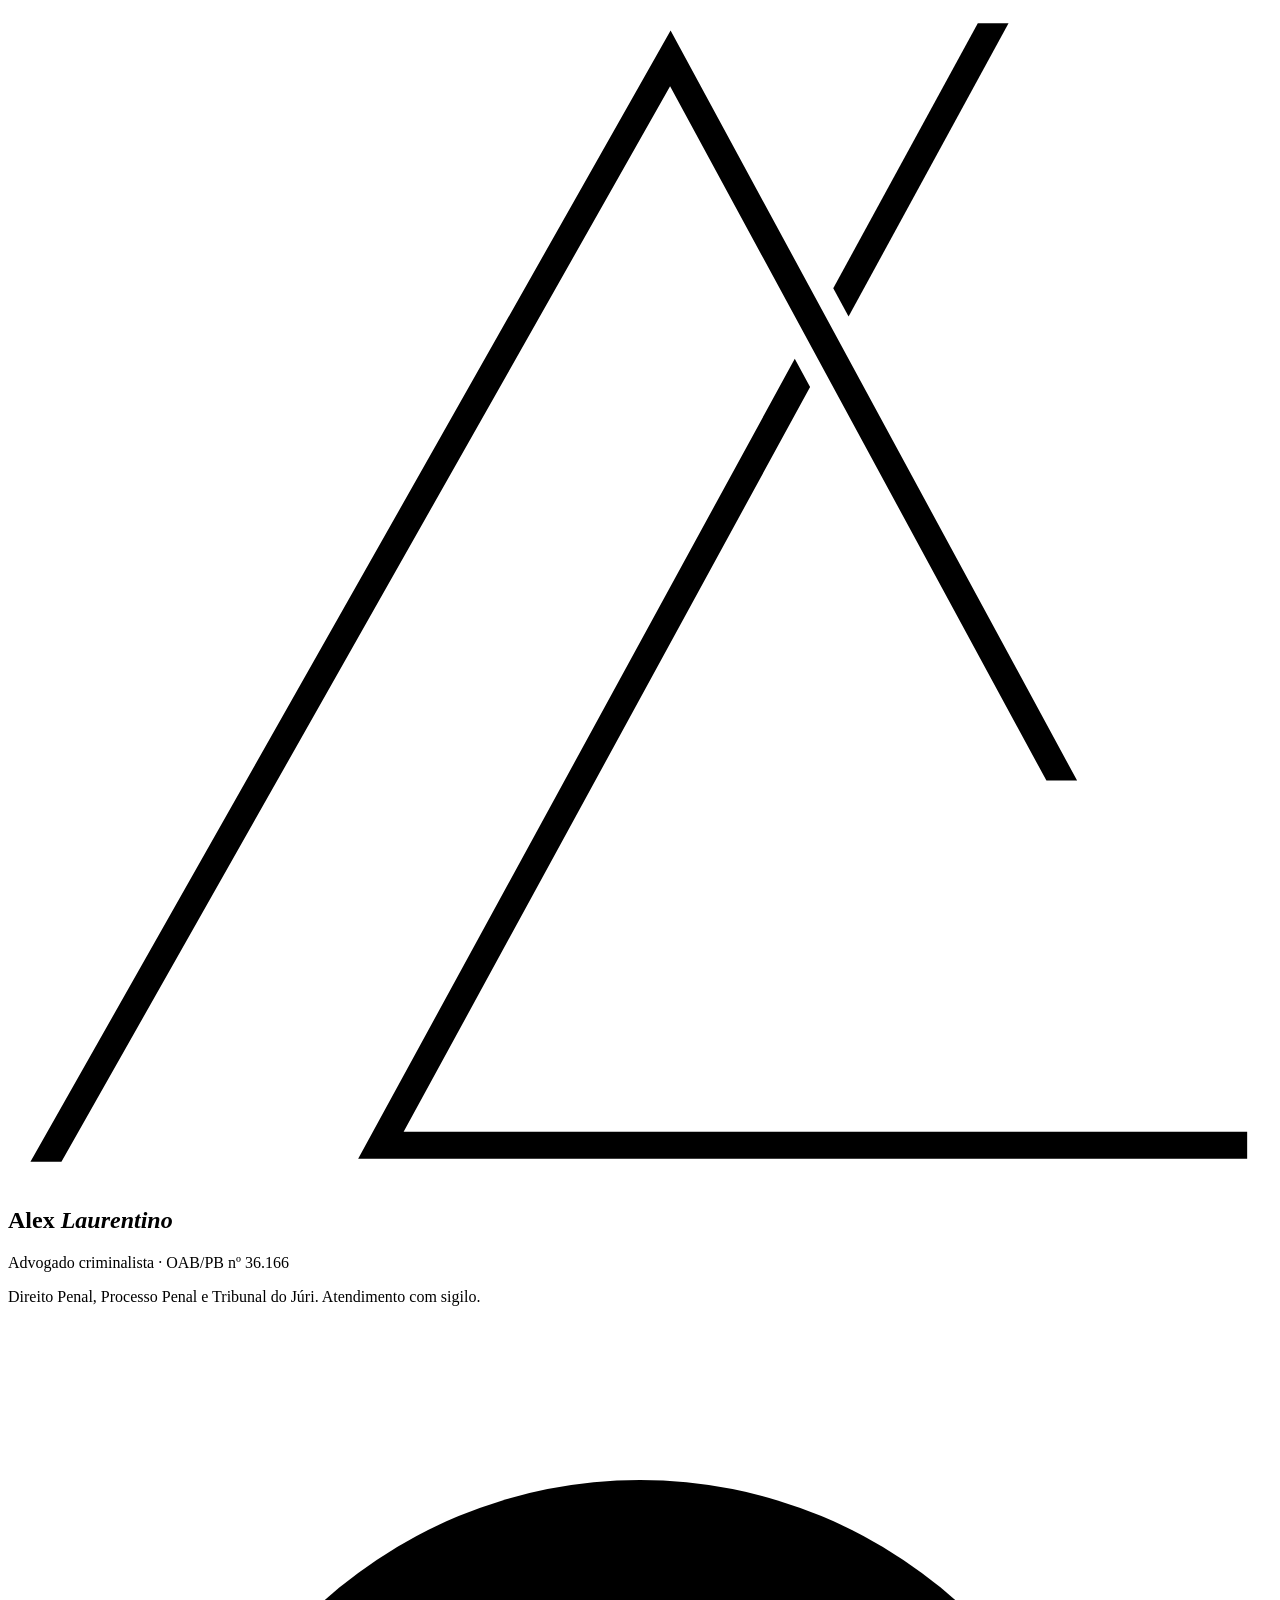
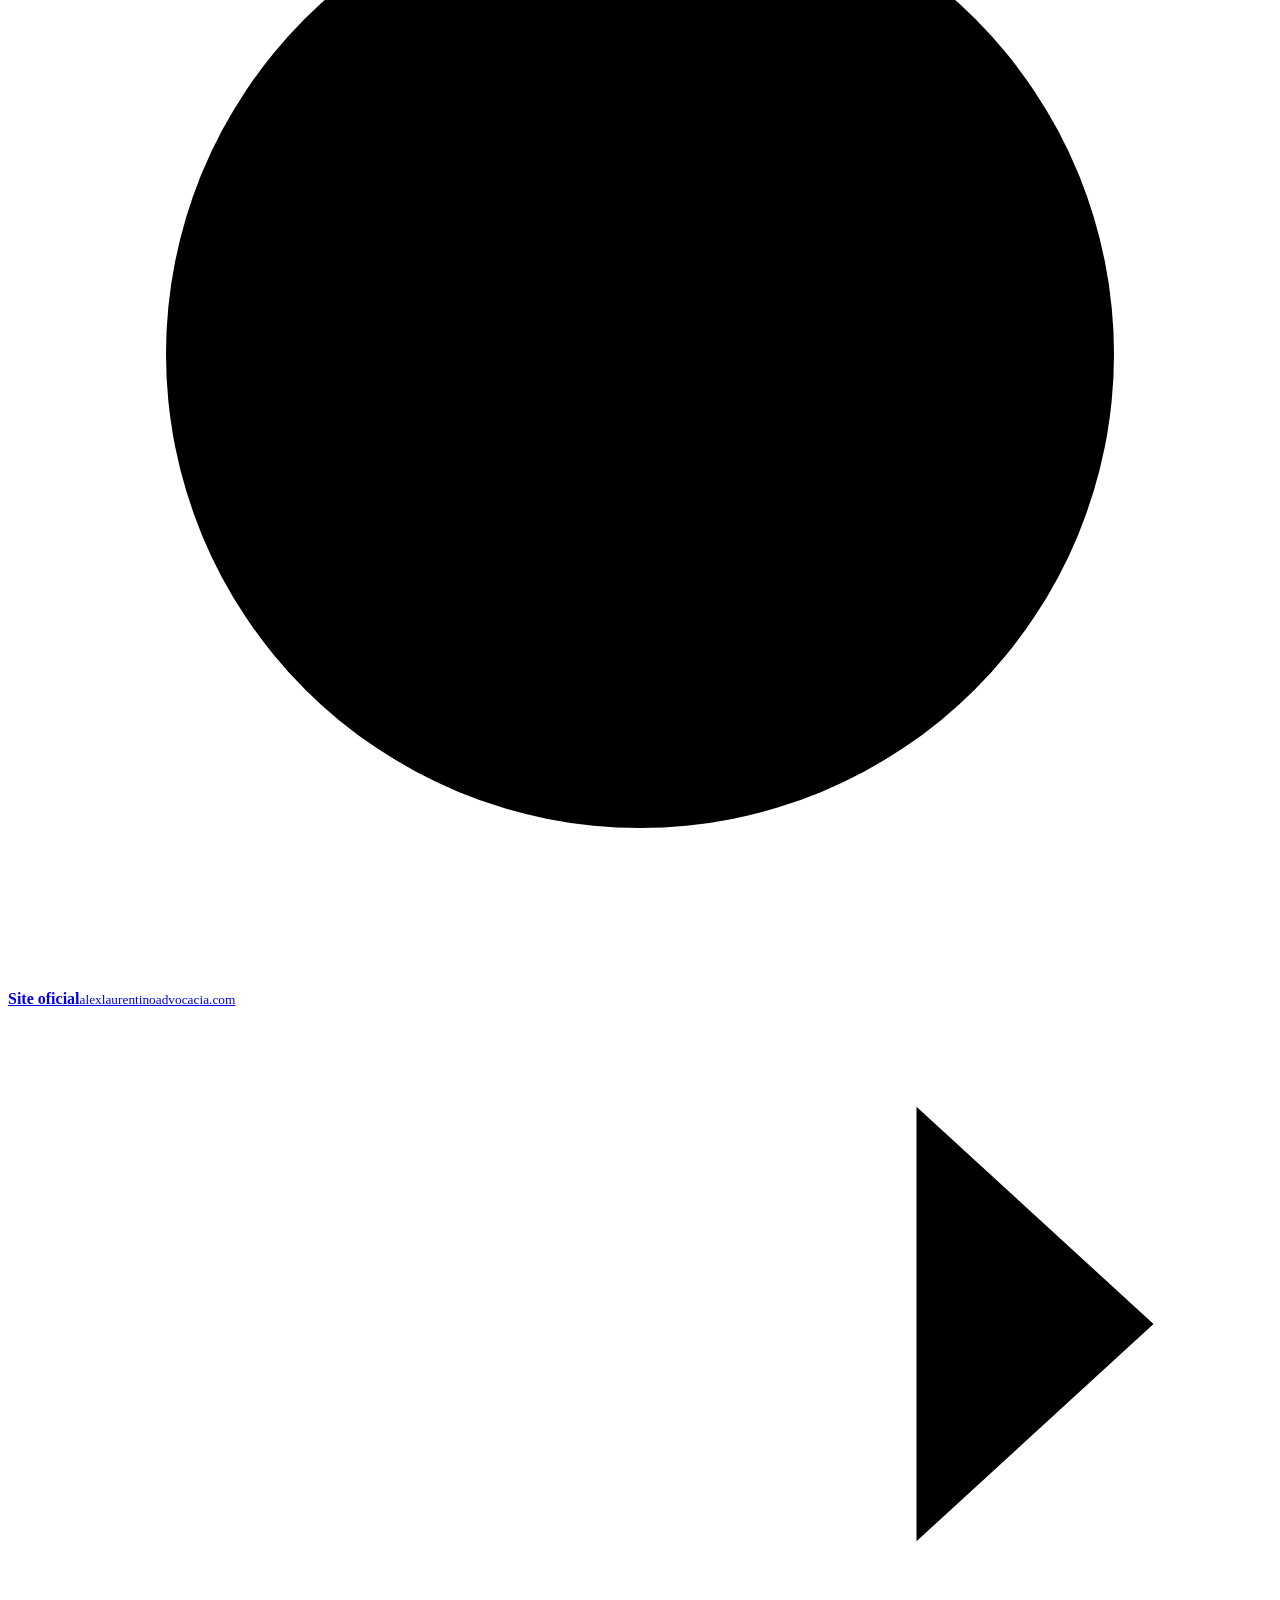
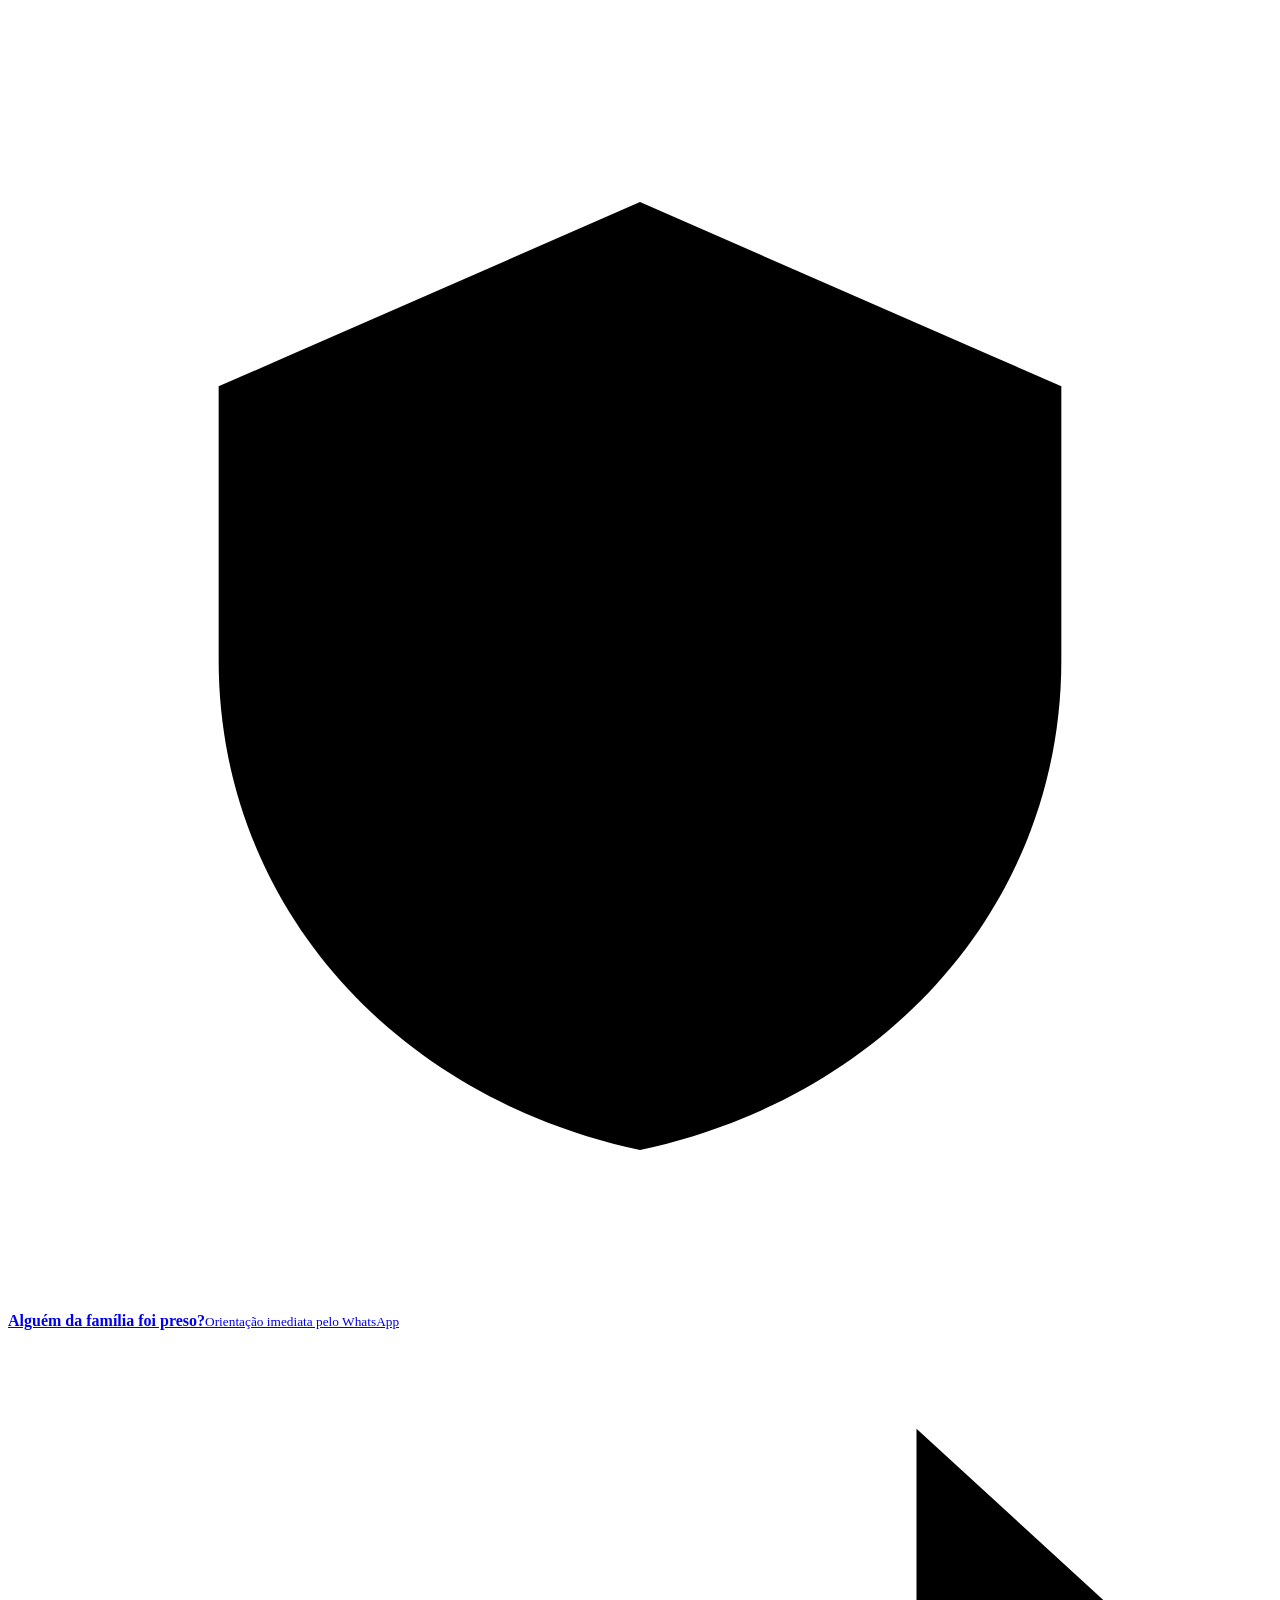
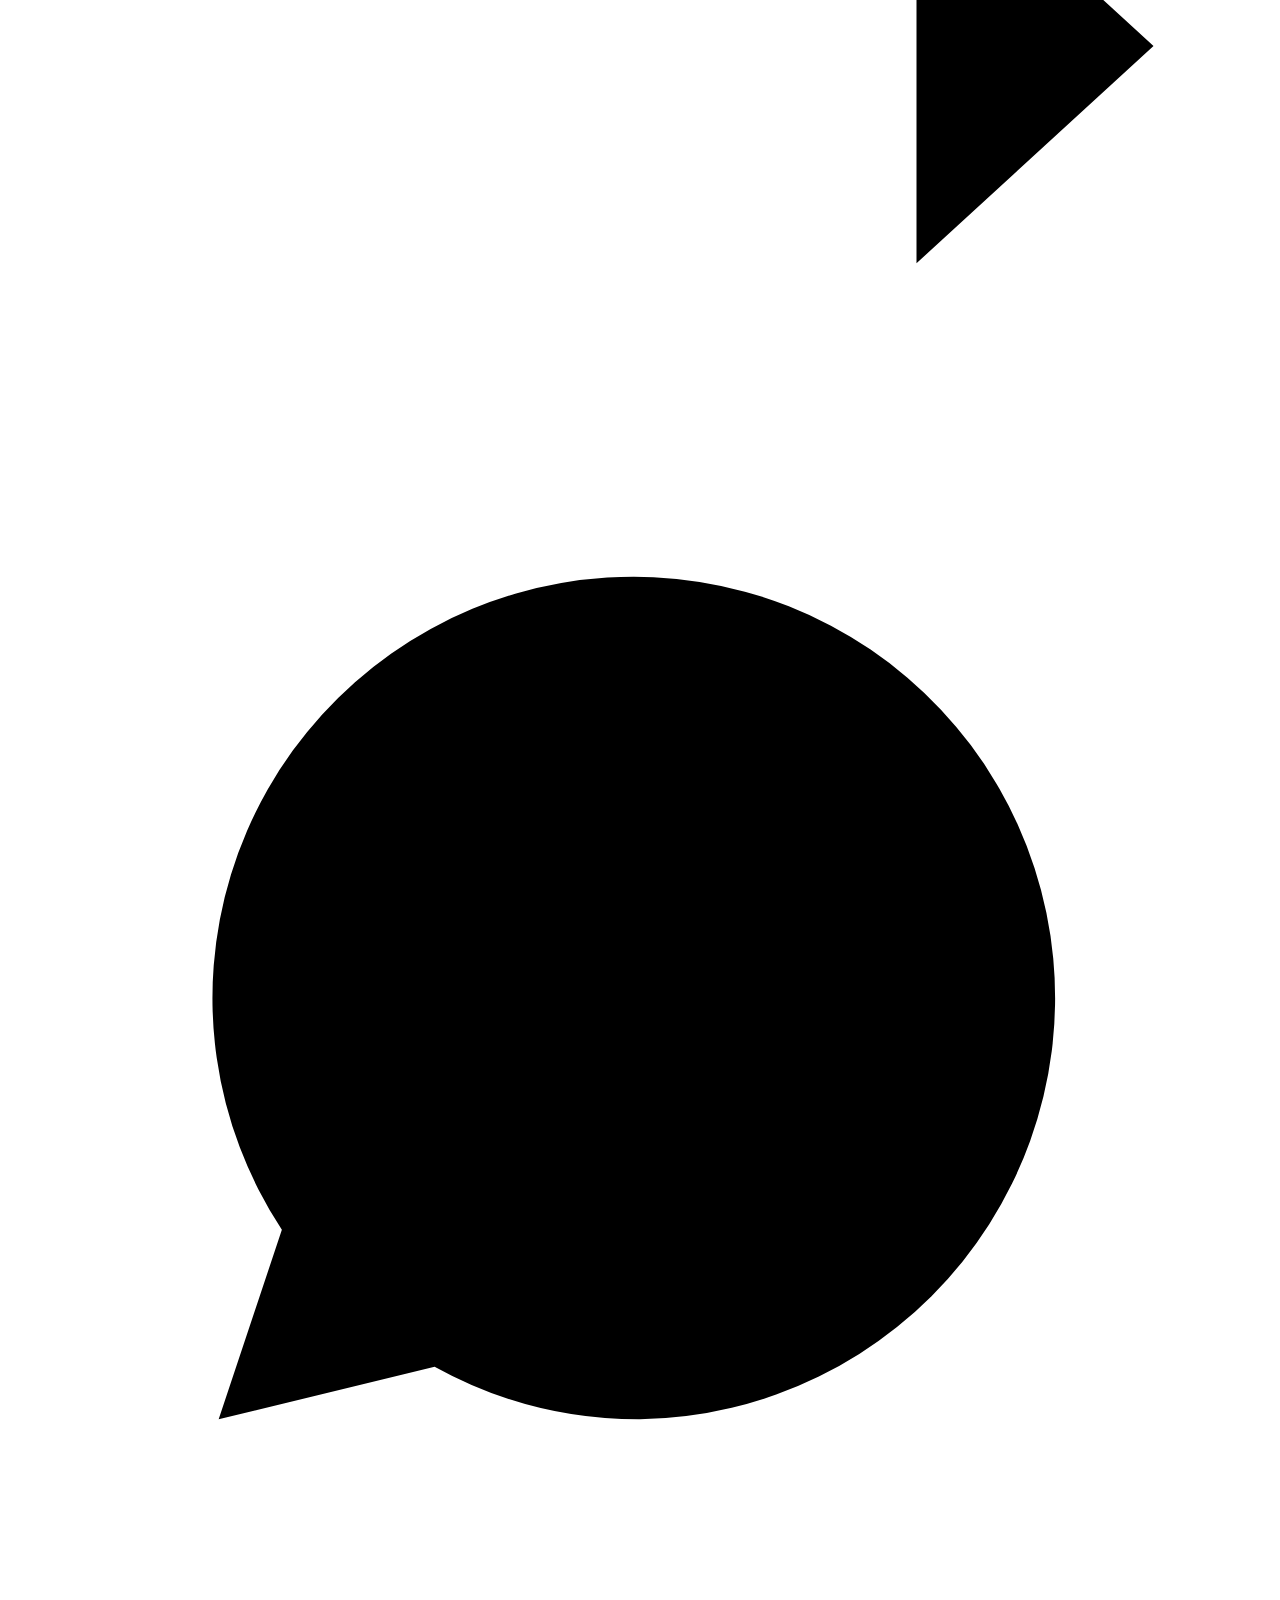
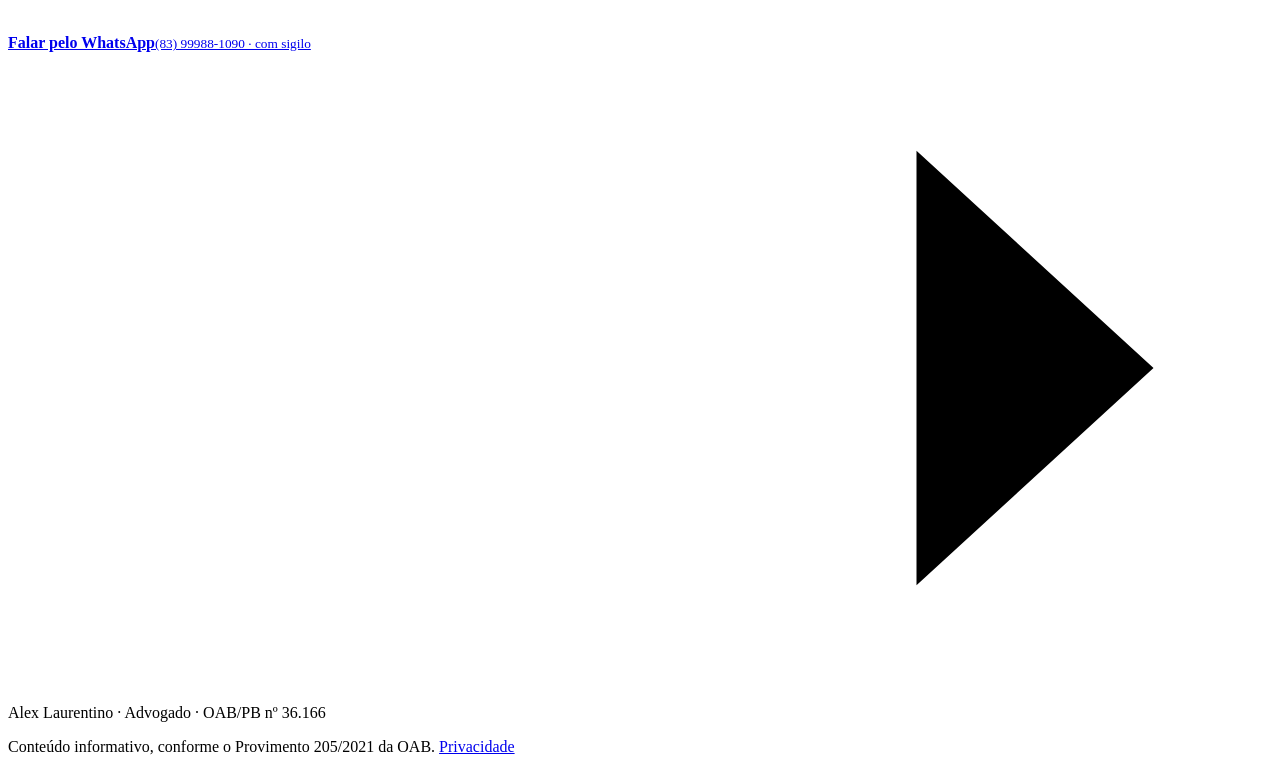
==== site/bio/index.html @ f21b1f0f "Links: localização primeiro e WhatsApp por último; nova página /bio para o Instagram, sem localizaçã" ====
<!doctype html>
<html lang="pt-BR">
<head>
<meta charset="utf-8">
<meta name="viewport" content="width=device-width, initial-scale=1, viewport-fit=cover">
<title>Alex Laurentino · Advogado Criminalista</title>
<meta name="description" content="Site, atendimento em prisão em flagrante e WhatsApp de Alex Laurentino, advogado criminalista. Atendimento com sigilo.">
<meta name="robots" content="noindex, follow">
<link rel="canonical" href="%%SITE_URL%%/bio/">
<link rel="preconnect" href="https://fonts.googleapis.com"><link rel="preconnect" href="https://fonts.gstatic.com" crossorigin>
<link href="https://fonts.googleapis.com/css2?family=Cormorant+Garamond:ital,wght@0,500;0,600;1,500&family=Manrope:wght@300;400;500&display=swap" rel="stylesheet">
<link rel="preload" as="image" href="/assets/img/juri-tribuna-recorte.webp">
<link rel="icon" href="/favicon.ico" sizes="32x32"><link rel="icon" href="/favicon-512.png" type="image/png" sizes="512x512">
<link rel="apple-touch-icon" href="/apple-touch-icon.png">
<meta name="theme-color" content="#010308">
<meta property="og:type" content="website"><meta property="og:locale" content="pt_BR"><meta property="og:site_name" content="Alex Laurentino Advocacia">
<meta property="og:url" content="%%SITE_URL%%/bio/">
<meta property="og:title" content="Alex Laurentino · Advogado Criminalista">
<meta property="og:description" content="Site, prisão em flagrante e WhatsApp. Atendimento com sigilo.">
<meta property="og:image" content="%%SITE_URL%%/og.jpg"><meta property="og:image:width" content="1200"><meta property="og:image:height" content="630">
<meta name="twitter:card" content="summary_large_image"><meta name="twitter:image" content="%%SITE_URL%%/og.jpg">
<link rel="stylesheet" href="/css/links.css">
</head>
<body>
<main class="pagina">
  <header class="capa">
    <div class="capa-foto" aria-hidden="true"></div>
    <div class="capa-simbolo" aria-hidden="true"><svg focusable="false" xmlns="http://www.w3.org/2000/svg" viewBox="340 355 400 372"><defs><linearGradient id="simbolo-ouro" x1="0" x2="1" y1="0" y2="1"><stop offset="0" stop-color="#E9DBBE"/><stop offset=".5" stop-color="#C2A87E"/><stop offset="1" stop-color="#9C8460"/></linearGradient></defs><path transform="matrix(1,0,0,-1,678.3235,599.4911)" d="M0 0-128.641 237.346-331.224-120.64H-321.412L-128.802 219.724-9.712 0Z"/><path transform="matrix(1,0,0,-1,606.0042,452.62129)" d="M0 0 50.623 92.758H40.897L-4.846 8.942Z"/><path transform="matrix(1,0,0,-1,465.1968,710.6294)" d="M0 0 128.626 235.686 123.779 244.629-14.388-8.538H266.945V0Z"/></svg></div>
    <div class="capa-pessoa" role="img" aria-label="Dr. Alex Laurentino de beca, na tribuna do júri"></div>
  </header>

  <div class="conteudo">
  <section class="perfil">
    <h1>Alex <em class="ouro">Laurentino</em></h1>
    <p class="cargo">Advogado criminalista · OAB/PB nº 36.166</p>
    <p class="bio">Direito Penal, Processo Penal e Tribunal do Júri. Atendimento com sigilo.</p>
  </section>

  <nav class="links" aria-label="Links">
    <a class="link" href="/">
      <span class="ic"><svg viewBox="0 0 24 24" aria-hidden="true"><circle cx="12" cy="12" r="9"/><path d="M3 12h18M12 3c2.6 2.6 3.8 5.6 3.8 9s-1.2 6.4-3.8 9c-2.6-2.6-3.8-5.6-3.8-9S9.4 5.6 12 3z"/></svg></span>
      <span class="txt"><b>Site oficial</b><small>alexlaurentinoadvocacia.com</small></span>
      <svg class="seta" viewBox="0 0 32 16" aria-hidden="true"><path d="M2 8h27M23 2.5L29 8l-6 5.5"/></svg>
    </a>
    <a class="link" href="https://wa.me/5583999881090?text=Ol%C3%A1%2C%20Dr.%20Alex.%20Vim%20pelo%20Instagram.%20Um%20familiar%20foi%20preso%20e%20preciso%20de%20orienta%C3%A7%C3%A3o." target="_blank" rel="noopener">
      <span class="ic"><svg viewBox="0 0 24 24" aria-hidden="true"><path d="M12 3l8 3.5v5.2c0 4.6-3.3 8.3-8 9.3-4.7-1-8-4.7-8-9.3V6.5z"/><path d="M12 8v5M12 16.2v.1"/></svg></span>
      <span class="txt"><b>Alguém da família foi preso?</b><small>Orientação imediata pelo WhatsApp</small></span>
      <svg class="seta" viewBox="0 0 32 16" aria-hidden="true"><path d="M2 8h27M23 2.5L29 8l-6 5.5"/></svg>
    </a>
    <a class="link link-dest" href="https://wa.me/5583999881090?text=Ol%C3%A1%2C%20Dr.%20Alex.%20Vim%20pelo%20Instagram%20e%20gostaria%20de%20falar%20com%20o%20escrit%C3%B3rio." target="_blank" rel="noopener">
      <span class="ic"><svg viewBox="0 0 24 24" aria-hidden="true"><path d="M4 20l1.2-3.6A8 8 0 1112 20a8 8 0 01-3.9-1z"/><path class="ch" d="M9.2 8.6c.2-.5.5-.5.8-.5h.5c.2 0 .4 0 .5.4l.7 1.6c.1.2 0 .4-.1.6l-.5.6c-.1.1-.1.3 0 .5a6 6 0 002.6 2.4c.2.1.4.1.5 0l.6-.7c.2-.2.4-.2.6-.1l1.6.8c.2.1.3.2.3.4 0 .4-.1 1-.5 1.3-.4.4-1.1.7-1.8.6-2.6-.4-5-2.6-5.8-5-.2-.6-.1-1.4.4-1.9z"/></svg></span>
      <span class="txt"><b>Falar pelo WhatsApp</b><small>(83) 99988-1090 · com sigilo</small></span>
      <svg class="seta" viewBox="0 0 32 16" aria-hidden="true"><path d="M2 8h27M23 2.5L29 8l-6 5.5"/></svg>
    </a>
  </nav>

  <footer class="rodape">
    <p>Alex Laurentino · Advogado · OAB/PB nº 36.166</p>
    <p>Conteúdo informativo, conforme o Provimento 205/2021 da OAB. <a href="/privacidade.html">Privacidade</a></p>
  </footer>
  </div>
</main>
</body>
</html>
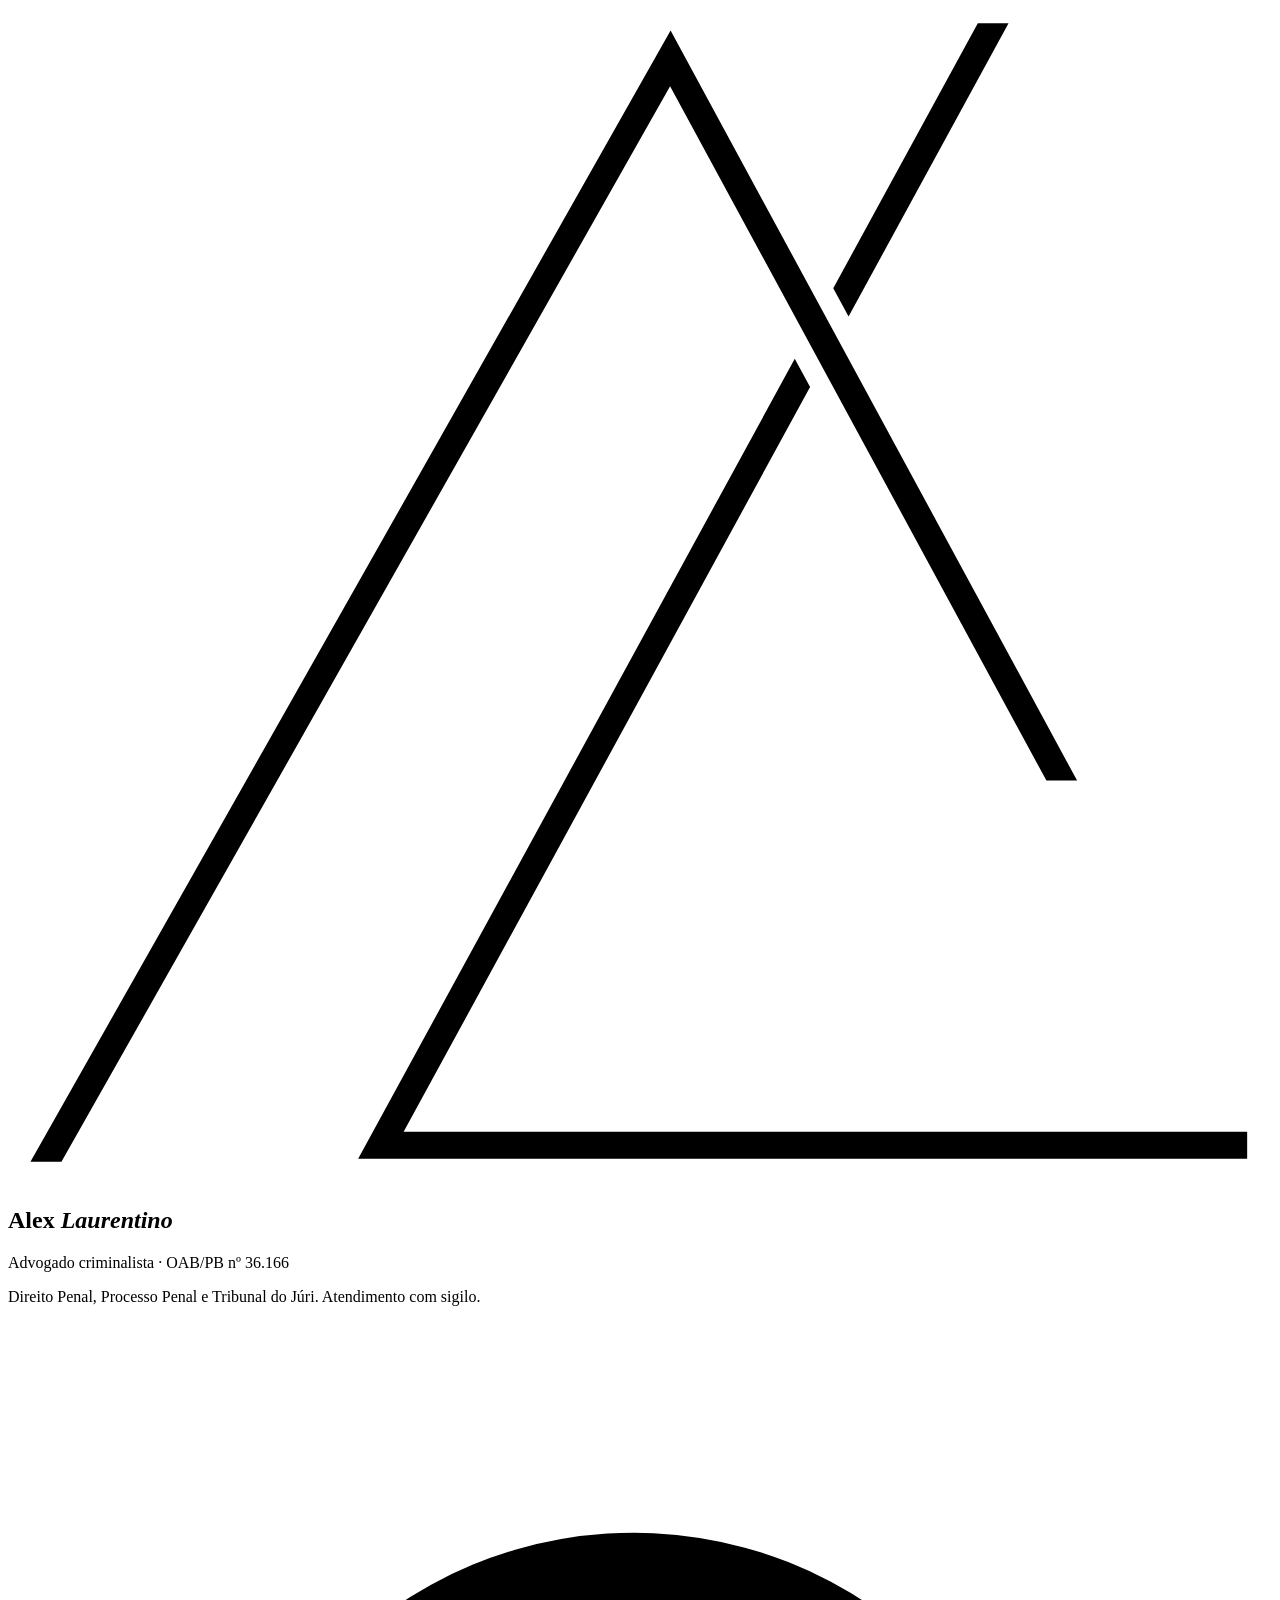
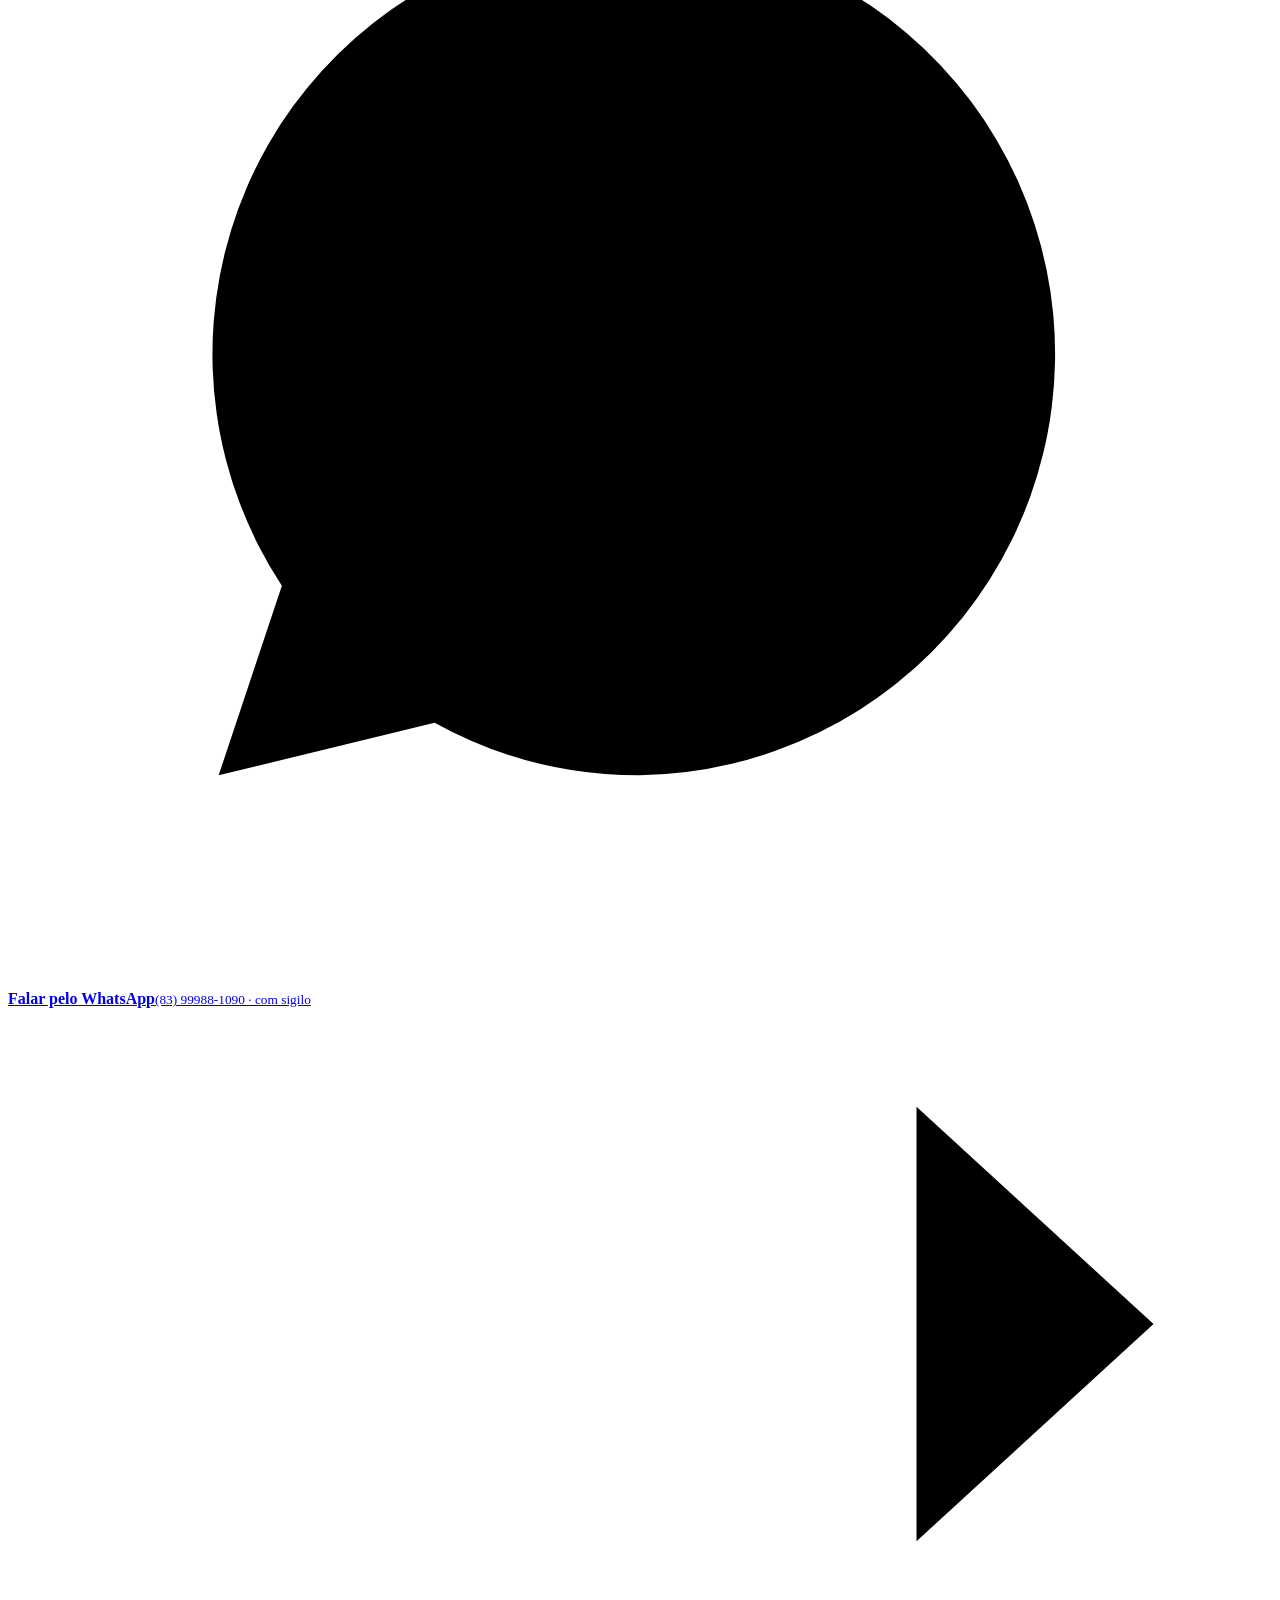
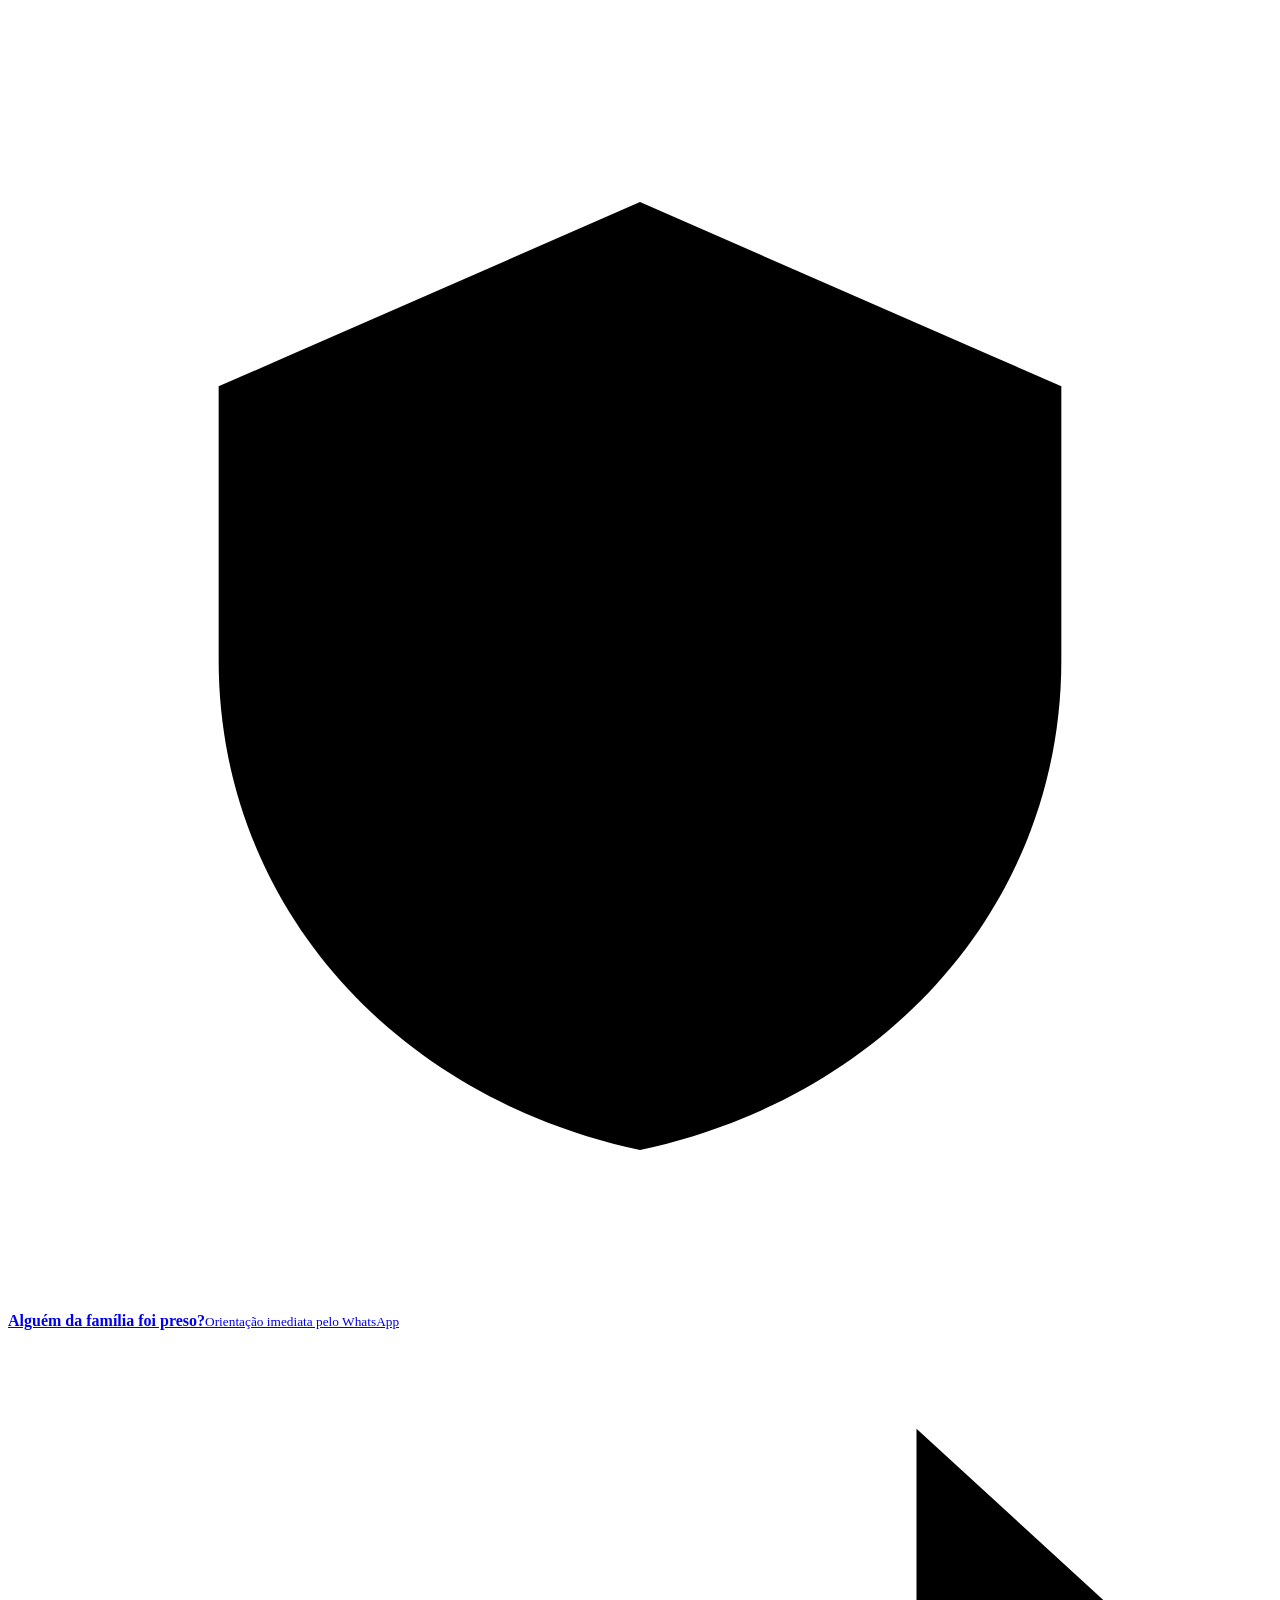
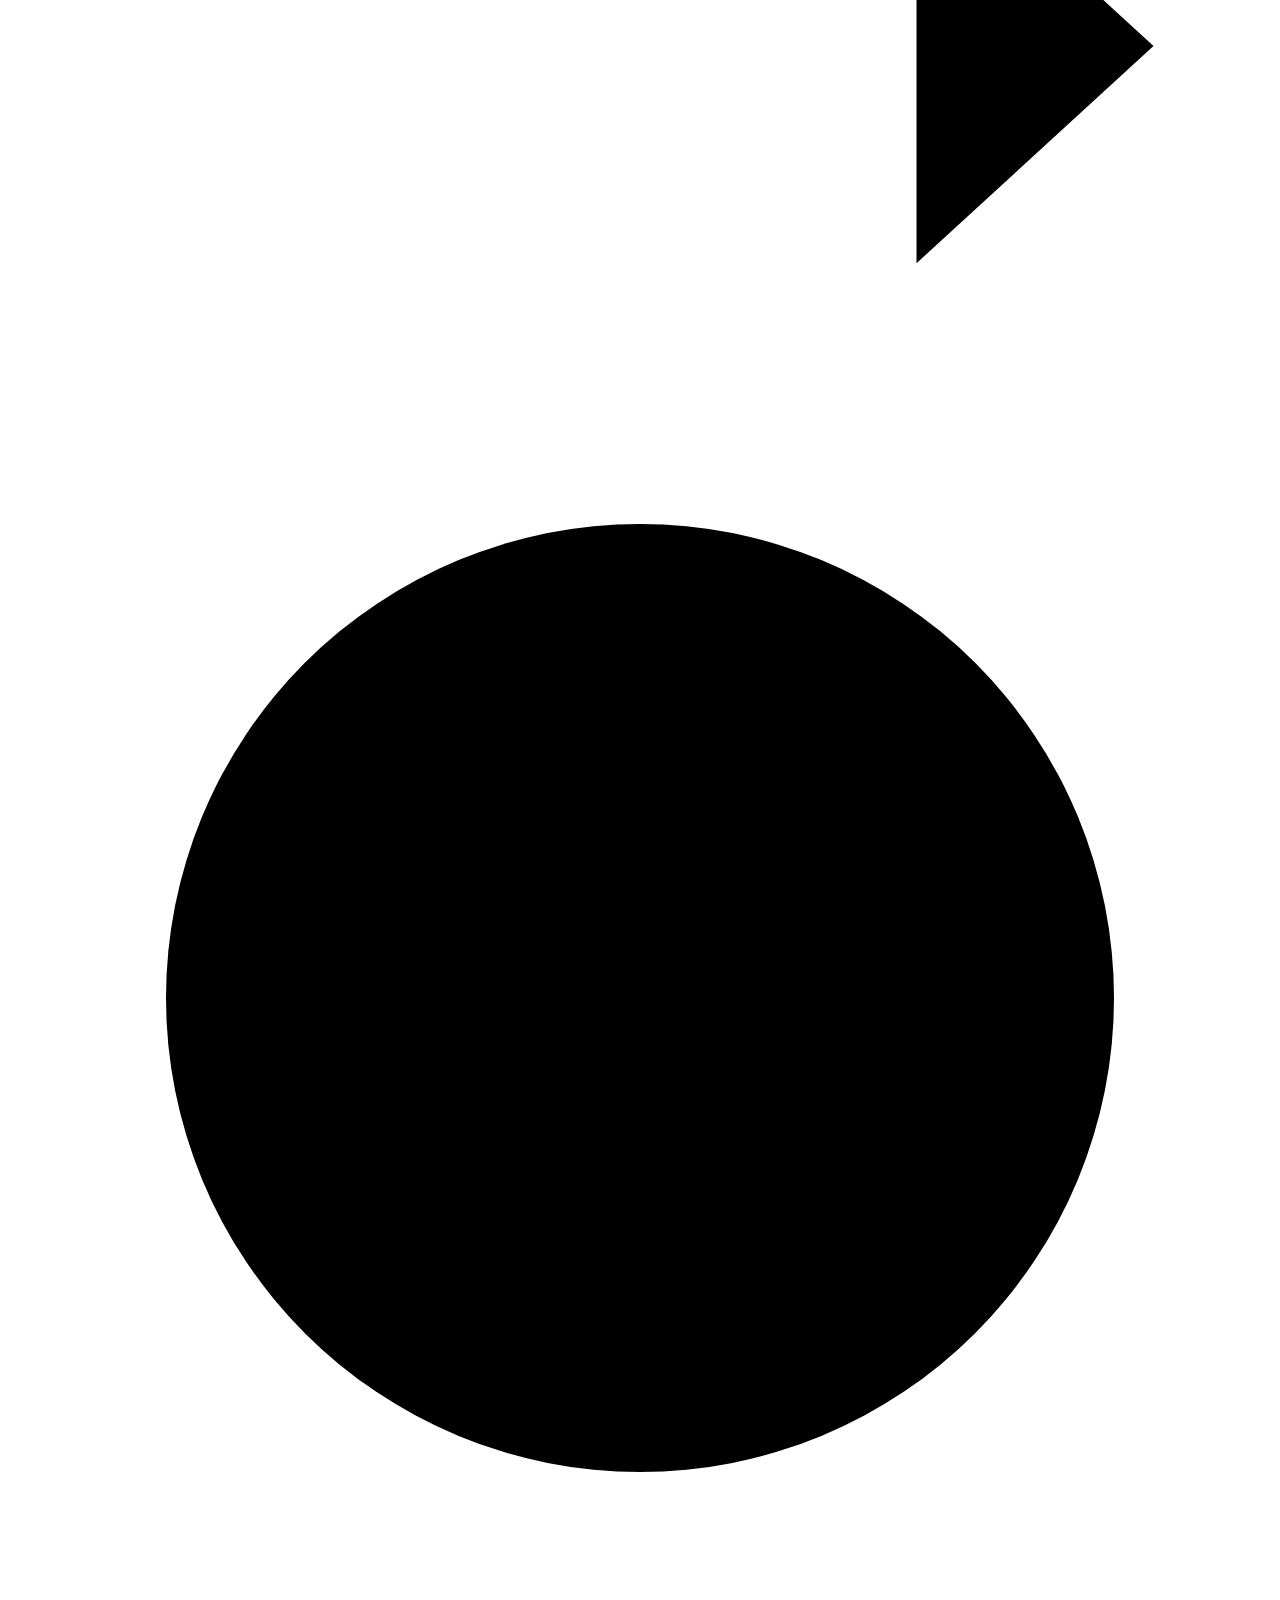
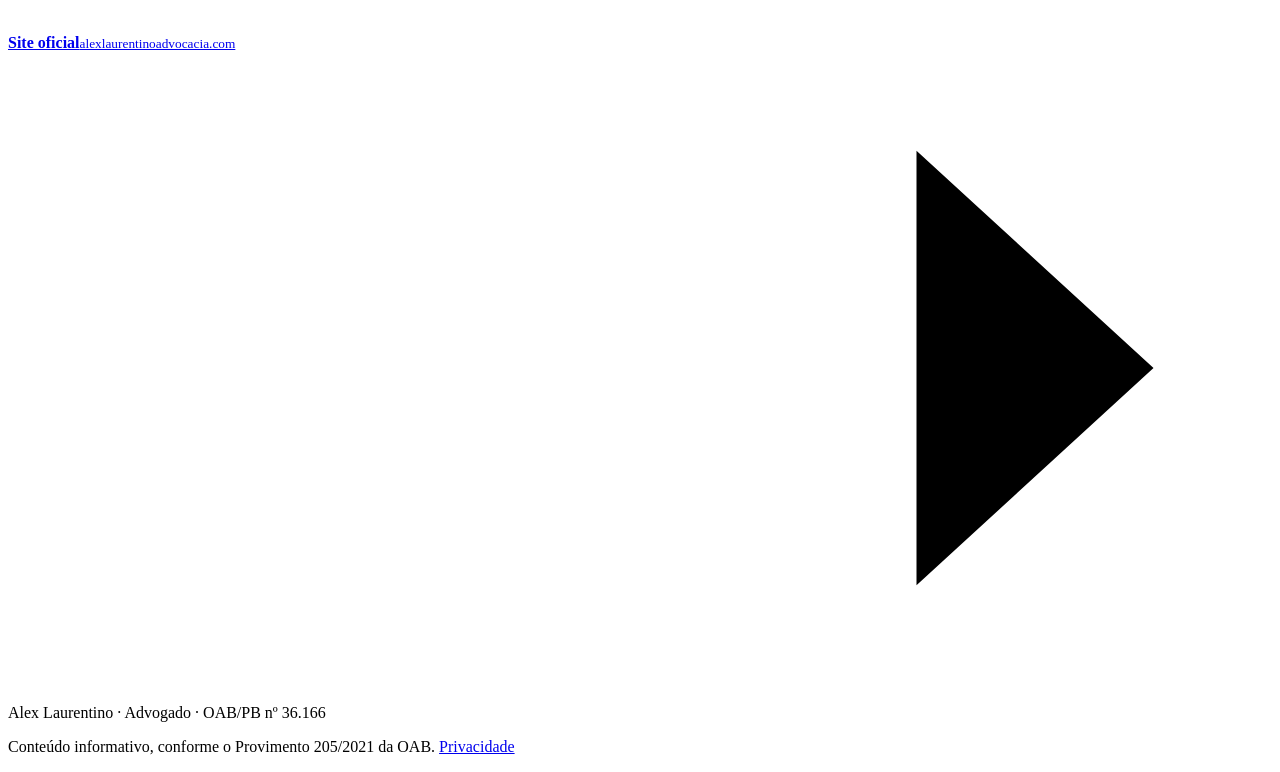
==== commit e8d0e660: "Links: botão Ver localização primeiro e mapa no fim; bio com WhatsApp primeiro" ====
--- a/site/bio/index.html
+++ b/site/bio/index.html
@@ -37,9 +37,9 @@
   </section>
 
   <nav class="links" aria-label="Links">
-    <a class="link" href="/">
-      <span class="ic"><svg viewBox="0 0 24 24" aria-hidden="true"><circle cx="12" cy="12" r="9"/><path d="M3 12h18M12 3c2.6 2.6 3.8 5.6 3.8 9s-1.2 6.4-3.8 9c-2.6-2.6-3.8-5.6-3.8-9S9.4 5.6 12 3z"/></svg></span>
-      <span class="txt"><b>Site oficial</b><small>alexlaurentinoadvocacia.com</small></span>
+    <a class="link link-dest" href="https://wa.me/5583999881090?text=Ol%C3%A1%2C%20Dr.%20Alex.%20Vim%20pelo%20Instagram%20e%20gostaria%20de%20falar%20com%20o%20escrit%C3%B3rio." target="_blank" rel="noopener">
+      <span class="ic"><svg viewBox="0 0 24 24" aria-hidden="true"><path d="M4 20l1.2-3.6A8 8 0 1112 20a8 8 0 01-3.9-1z"/><path class="ch" d="M9.2 8.6c.2-.5.5-.5.8-.5h.5c.2 0 .4 0 .5.4l.7 1.6c.1.2 0 .4-.1.6l-.5.6c-.1.1-.1.3 0 .5a6 6 0 002.6 2.4c.2.1.4.1.5 0l.6-.7c.2-.2.4-.2.6-.1l1.6.8c.2.1.3.2.3.4 0 .4-.1 1-.5 1.3-.4.4-1.1.7-1.8.6-2.6-.4-5-2.6-5.8-5-.2-.6-.1-1.4.4-1.9z"/></svg></span>
+      <span class="txt"><b>Falar pelo WhatsApp</b><small>(83) 99988-1090 · com sigilo</small></span>
       <svg class="seta" viewBox="0 0 32 16" aria-hidden="true"><path d="M2 8h27M23 2.5L29 8l-6 5.5"/></svg>
     </a>
     <a class="link" href="https://wa.me/5583999881090?text=Ol%C3%A1%2C%20Dr.%20Alex.%20Vim%20pelo%20Instagram.%20Um%20familiar%20foi%20preso%20e%20preciso%20de%20orienta%C3%A7%C3%A3o." target="_blank" rel="noopener">
@@ -47,9 +47,9 @@
       <span class="txt"><b>Alguém da família foi preso?</b><small>Orientação imediata pelo WhatsApp</small></span>
       <svg class="seta" viewBox="0 0 32 16" aria-hidden="true"><path d="M2 8h27M23 2.5L29 8l-6 5.5"/></svg>
     </a>
-    <a class="link link-dest" href="https://wa.me/5583999881090?text=Ol%C3%A1%2C%20Dr.%20Alex.%20Vim%20pelo%20Instagram%20e%20gostaria%20de%20falar%20com%20o%20escrit%C3%B3rio." target="_blank" rel="noopener">
-      <span class="ic"><svg viewBox="0 0 24 24" aria-hidden="true"><path d="M4 20l1.2-3.6A8 8 0 1112 20a8 8 0 01-3.9-1z"/><path class="ch" d="M9.2 8.6c.2-.5.5-.5.8-.5h.5c.2 0 .4 0 .5.4l.7 1.6c.1.2 0 .4-.1.6l-.5.6c-.1.1-.1.3 0 .5a6 6 0 002.6 2.4c.2.1.4.1.5 0l.6-.7c.2-.2.4-.2.6-.1l1.6.8c.2.1.3.2.3.4 0 .4-.1 1-.5 1.3-.4.4-1.1.7-1.8.6-2.6-.4-5-2.6-5.8-5-.2-.6-.1-1.4.4-1.9z"/></svg></span>
-      <span class="txt"><b>Falar pelo WhatsApp</b><small>(83) 99988-1090 · com sigilo</small></span>
+    <a class="link" href="/">
+      <span class="ic"><svg viewBox="0 0 24 24" aria-hidden="true"><circle cx="12" cy="12" r="9"/><path d="M3 12h18M12 3c2.6 2.6 3.8 5.6 3.8 9s-1.2 6.4-3.8 9c-2.6-2.6-3.8-5.6-3.8-9S9.4 5.6 12 3z"/></svg></span>
+      <span class="txt"><b>Site oficial</b><small>alexlaurentinoadvocacia.com</small></span>
       <svg class="seta" viewBox="0 0 32 16" aria-hidden="true"><path d="M2 8h27M23 2.5L29 8l-6 5.5"/></svg>
     </a>
   </nav>
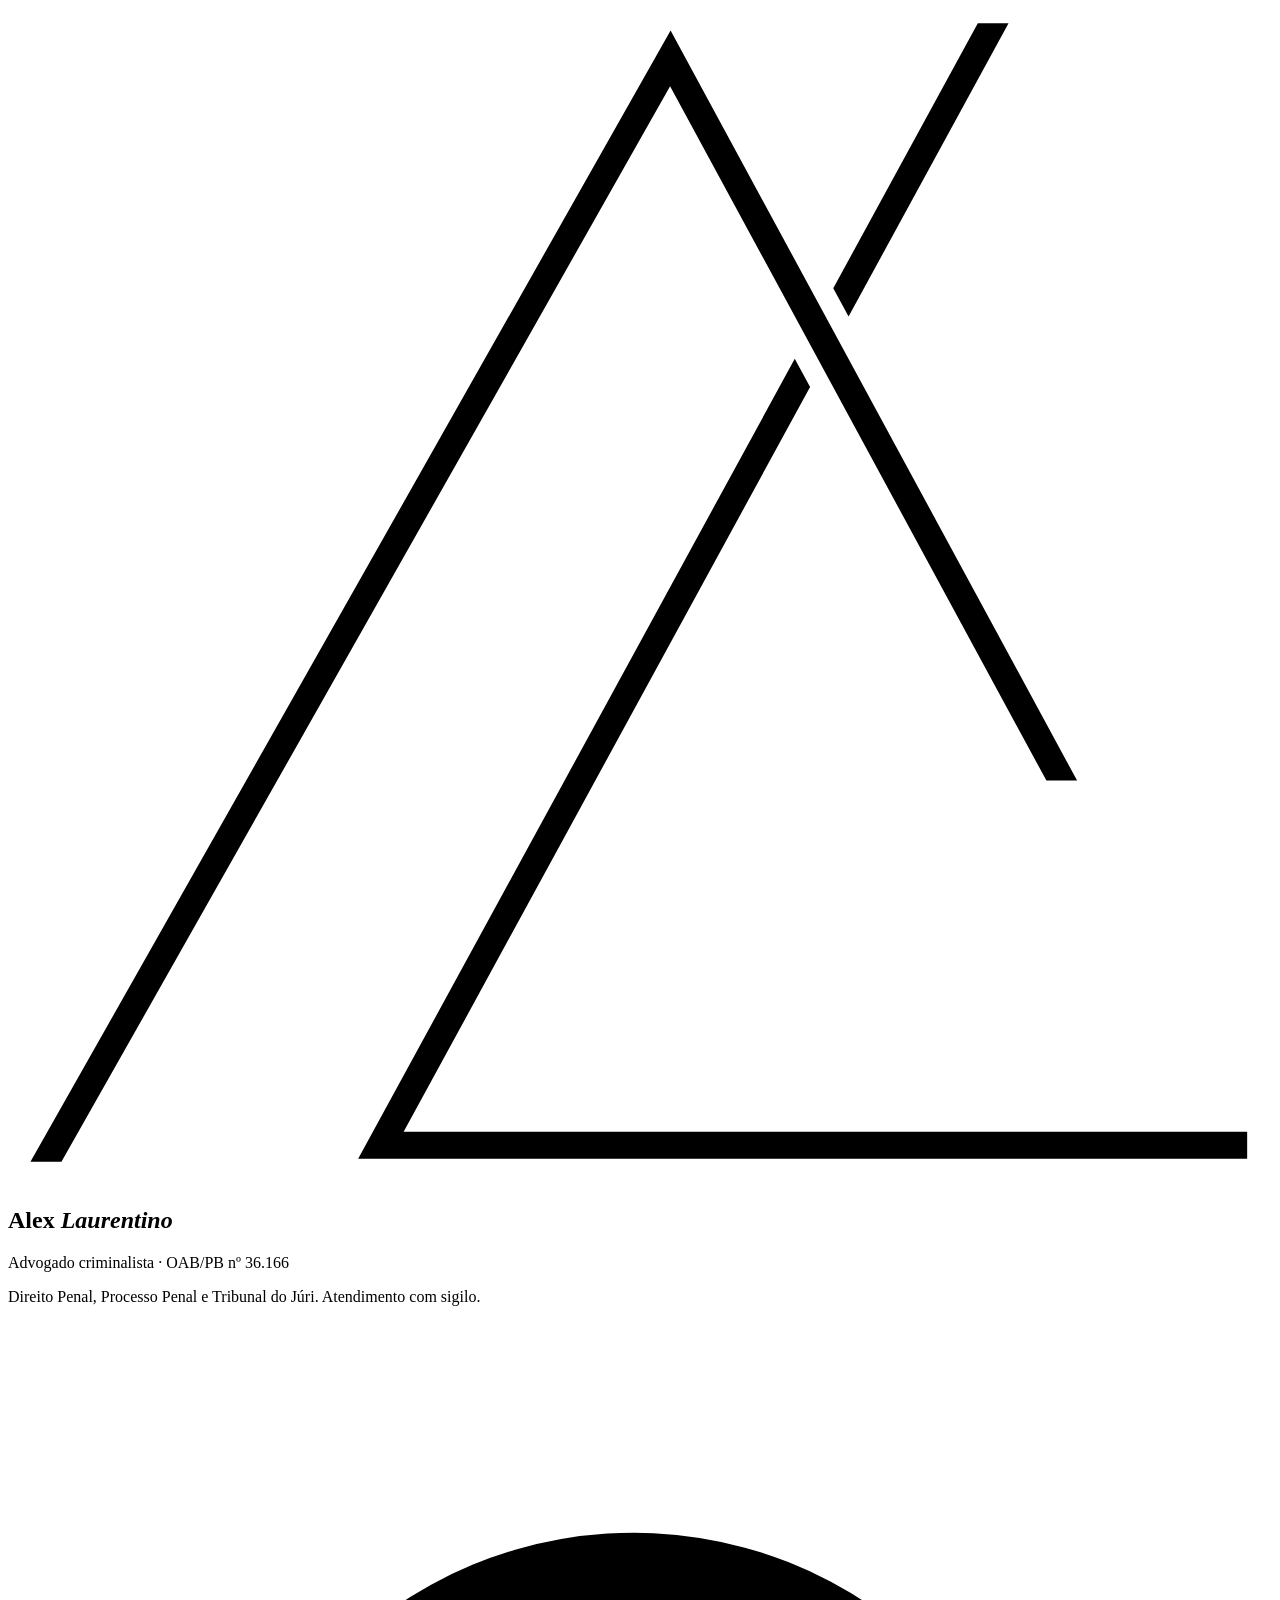
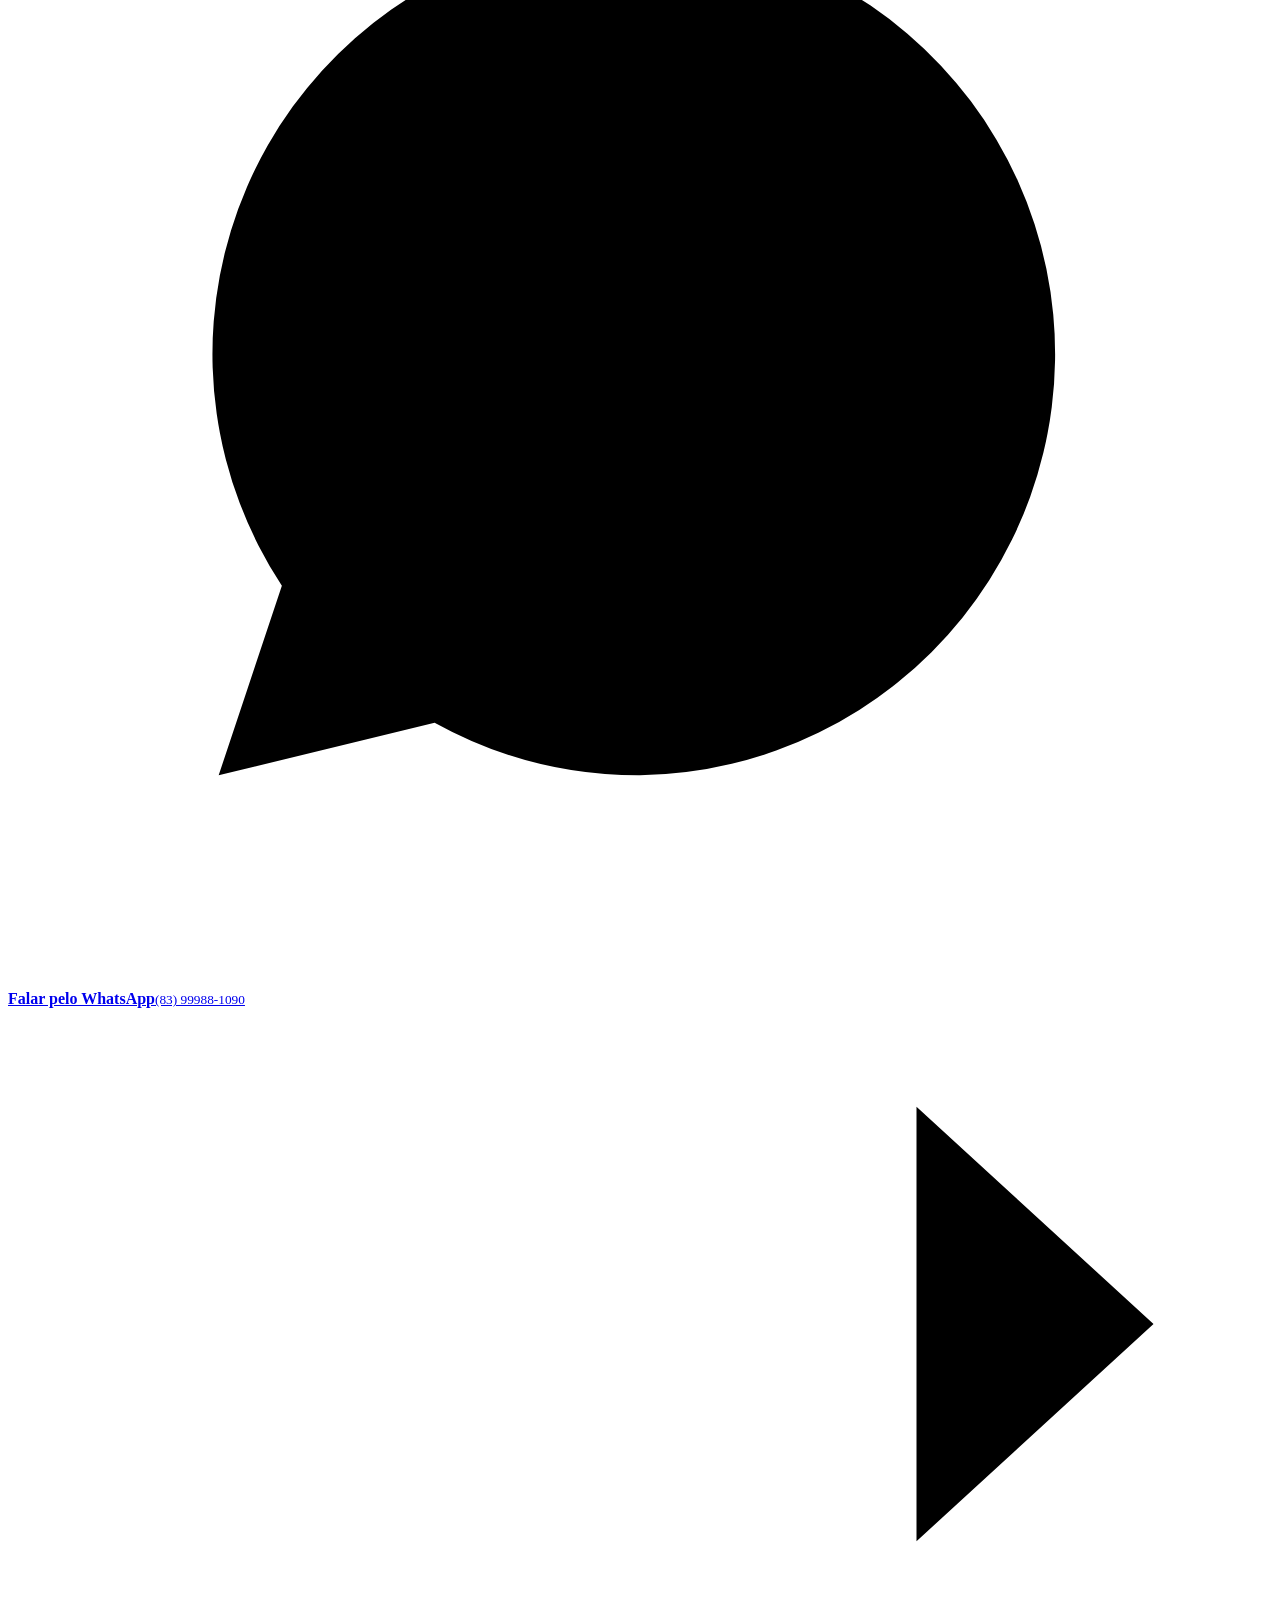
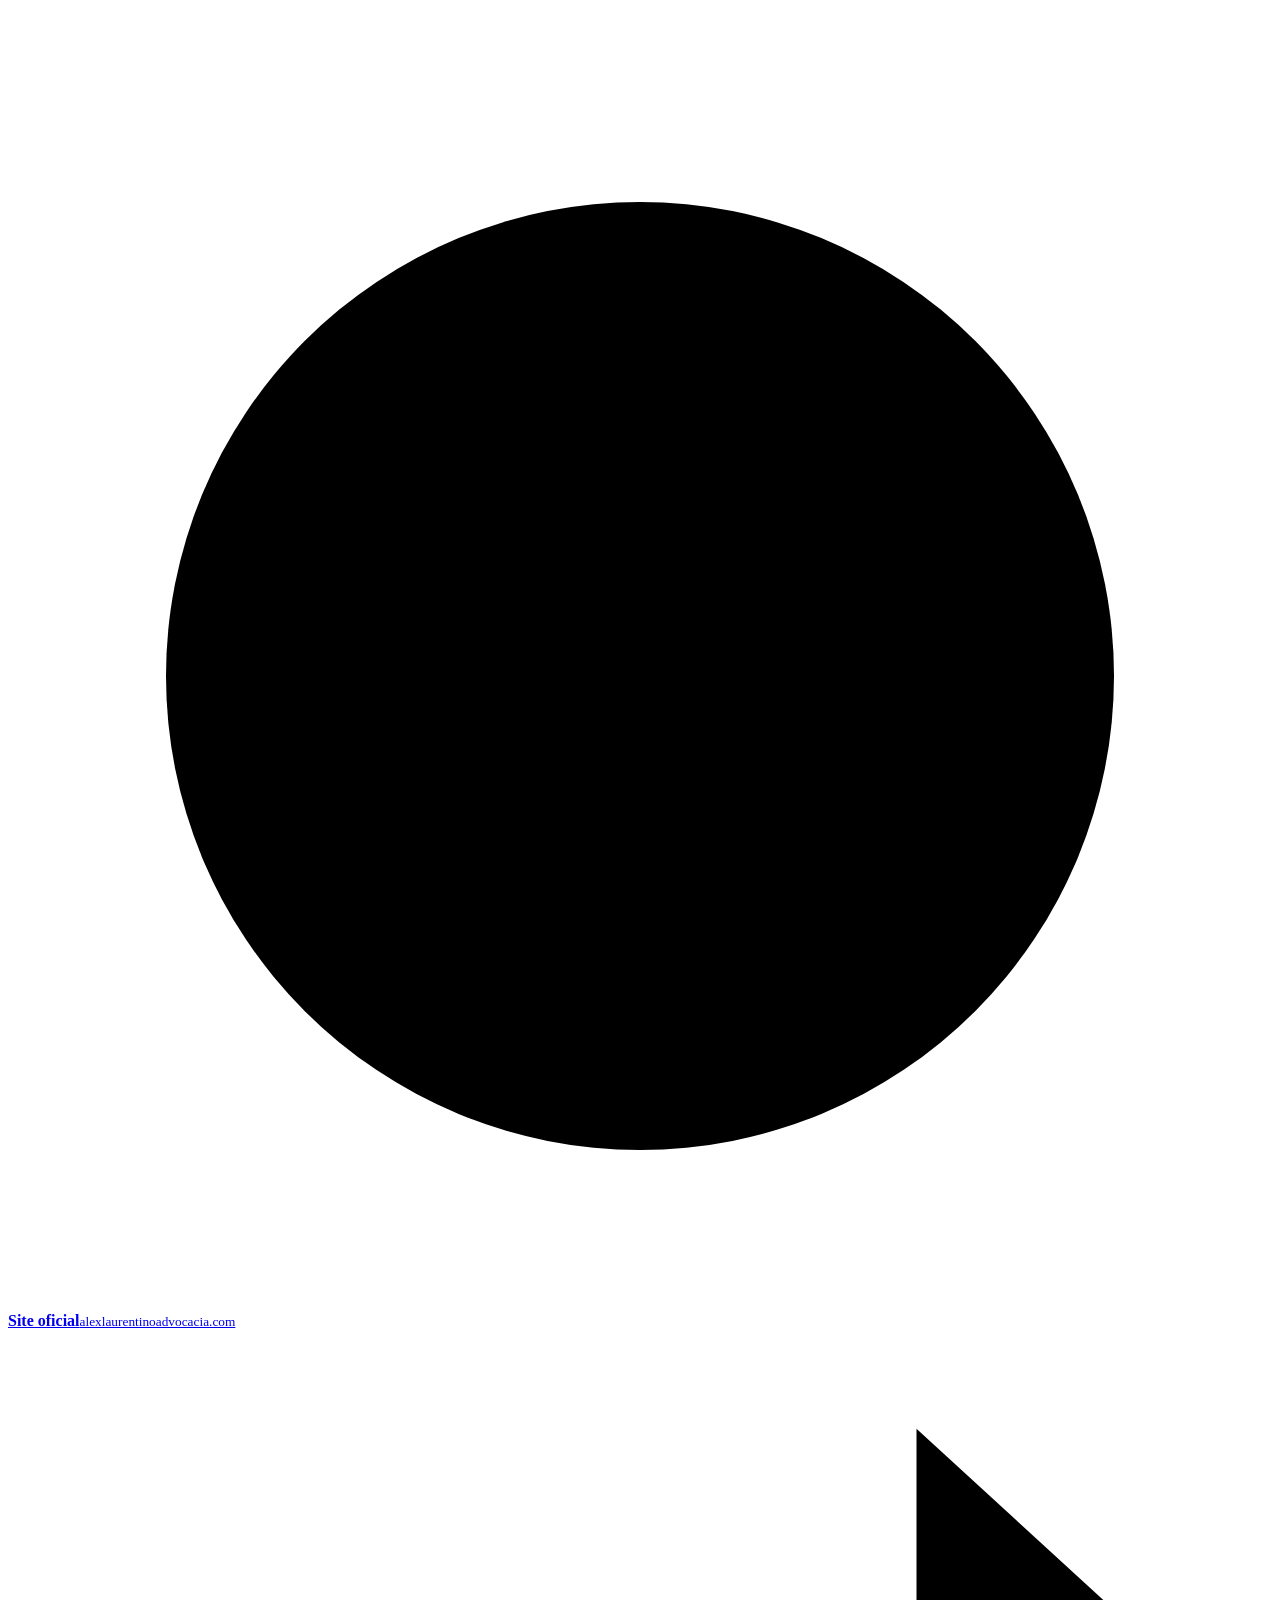
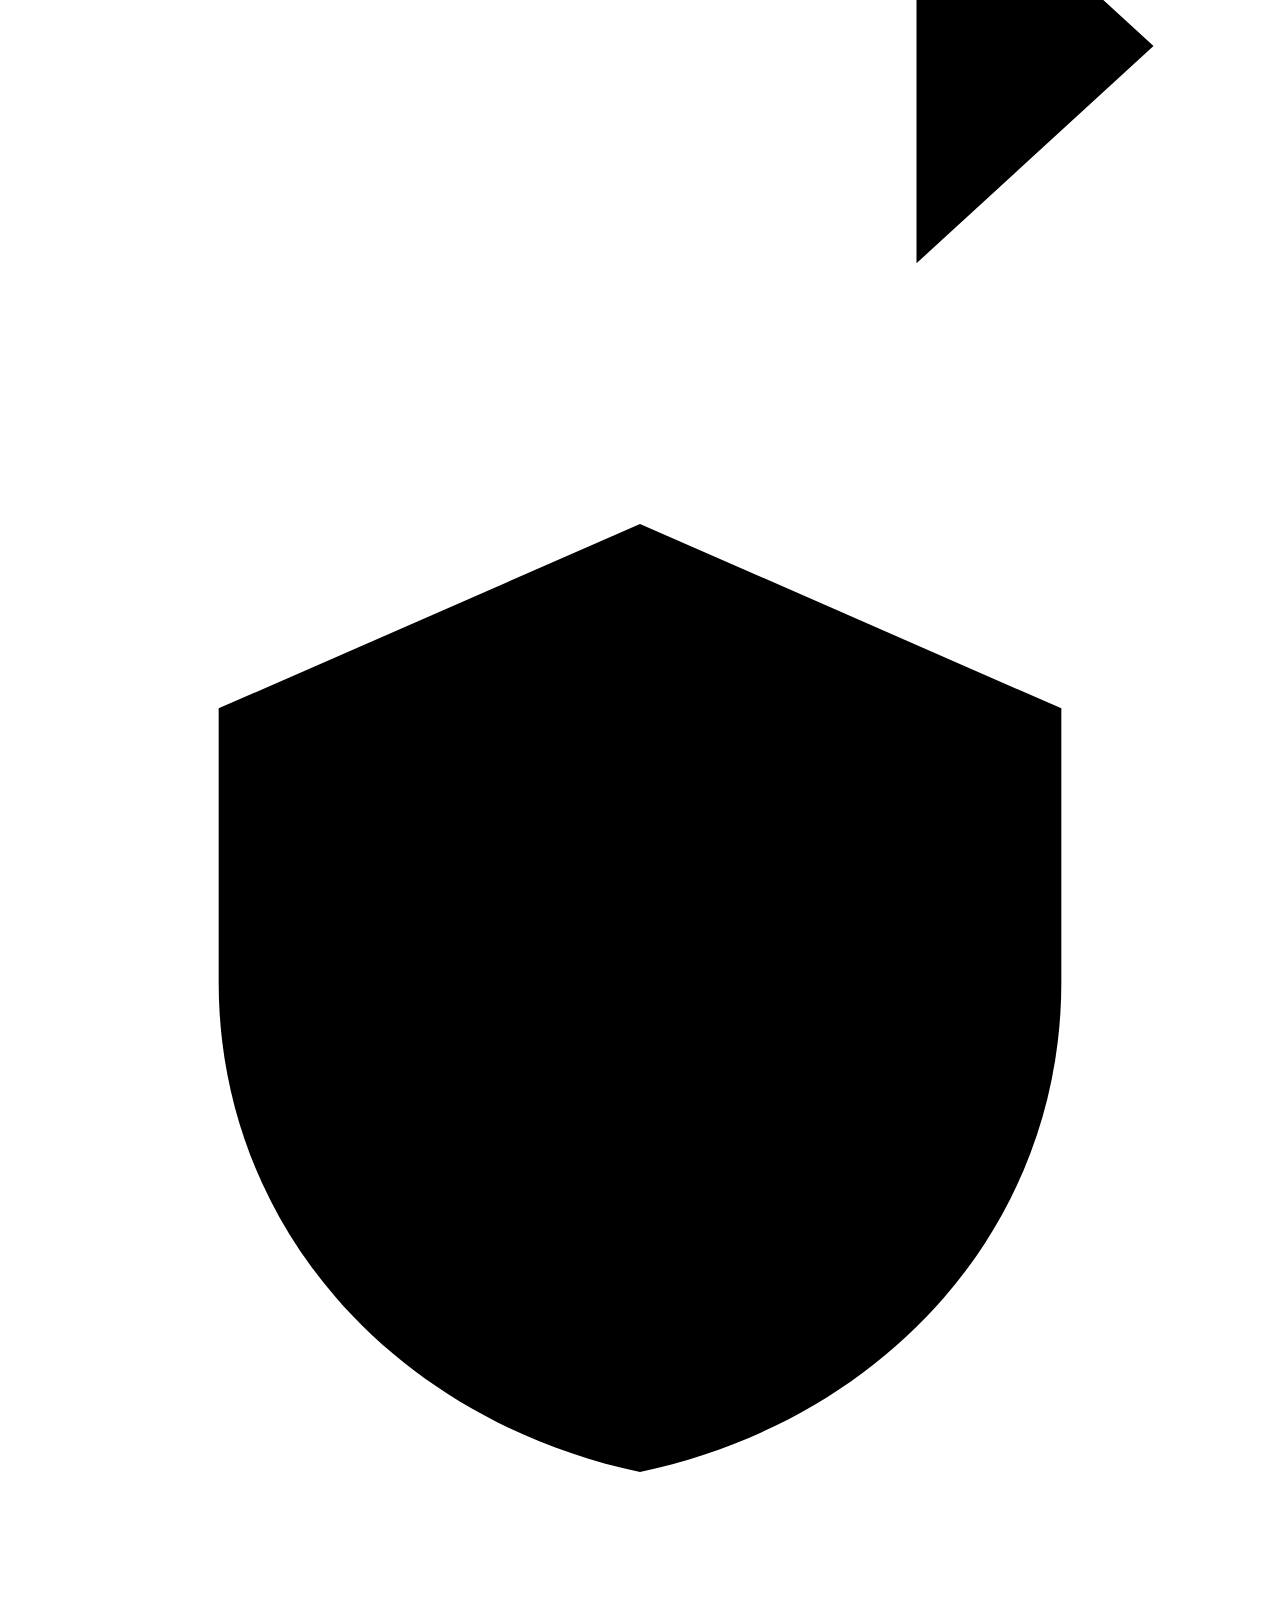
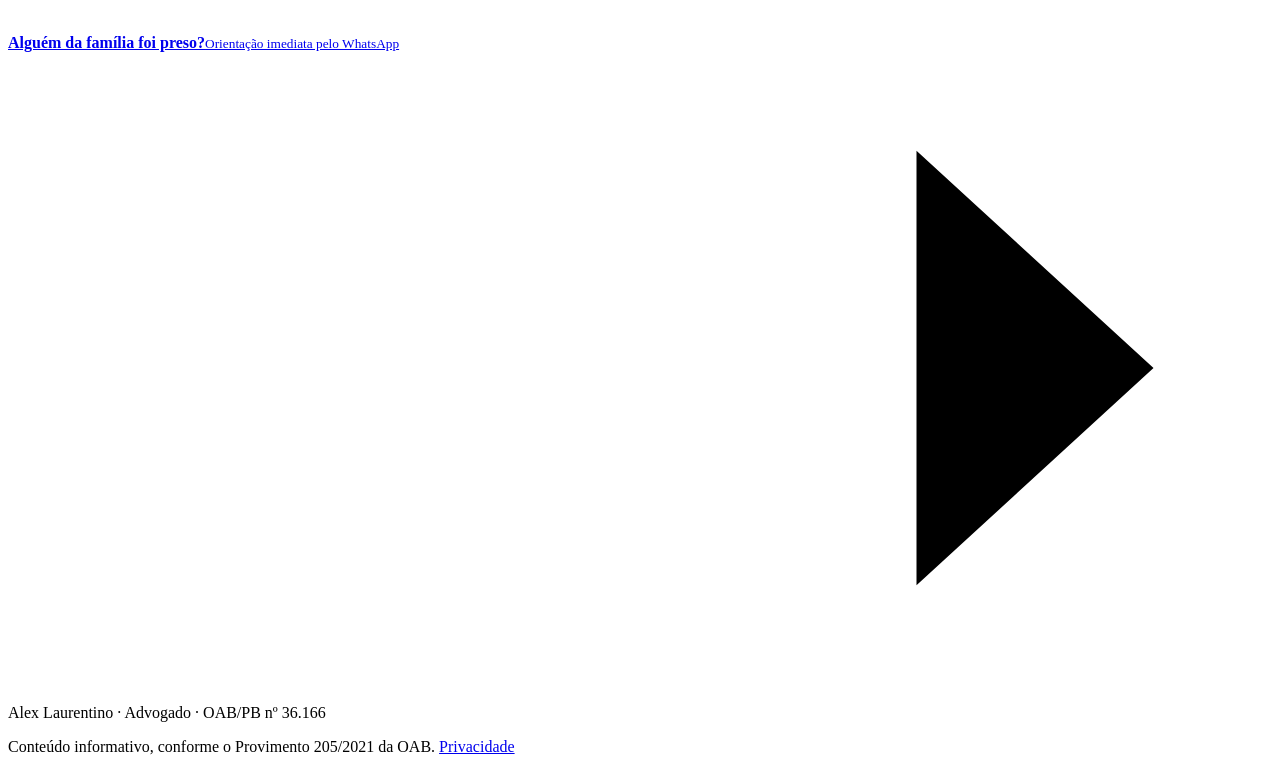
==== commit 49e12f66: "Links e bio: foto do hero no desktop, Site oficial em segundo e WhatsApp sem 'com sigilo'" ====
--- a/site/bio/index.html
+++ b/site/bio/index.html
@@ -39,17 +39,17 @@
   <nav class="links" aria-label="Links">
     <a class="link link-dest" href="https://wa.me/5583999881090?text=Ol%C3%A1%2C%20Dr.%20Alex.%20Vim%20pelo%20Instagram%20e%20gostaria%20de%20falar%20com%20o%20escrit%C3%B3rio." target="_blank" rel="noopener">
       <span class="ic"><svg viewBox="0 0 24 24" aria-hidden="true"><path d="M4 20l1.2-3.6A8 8 0 1112 20a8 8 0 01-3.9-1z"/><path class="ch" d="M9.2 8.6c.2-.5.5-.5.8-.5h.5c.2 0 .4 0 .5.4l.7 1.6c.1.2 0 .4-.1.6l-.5.6c-.1.1-.1.3 0 .5a6 6 0 002.6 2.4c.2.1.4.1.5 0l.6-.7c.2-.2.4-.2.6-.1l1.6.8c.2.1.3.2.3.4 0 .4-.1 1-.5 1.3-.4.4-1.1.7-1.8.6-2.6-.4-5-2.6-5.8-5-.2-.6-.1-1.4.4-1.9z"/></svg></span>
-      <span class="txt"><b>Falar pelo WhatsApp</b><small>(83) 99988-1090 · com sigilo</small></span>
+      <span class="txt"><b>Falar pelo WhatsApp</b><small>(83) 99988-1090</small></span>
+      <svg class="seta" viewBox="0 0 32 16" aria-hidden="true"><path d="M2 8h27M23 2.5L29 8l-6 5.5"/></svg>
+    </a>
+    <a class="link" href="/">
+      <span class="ic"><svg viewBox="0 0 24 24" aria-hidden="true"><circle cx="12" cy="12" r="9"/><path d="M3 12h18M12 3c2.6 2.6 3.8 5.6 3.8 9s-1.2 6.4-3.8 9c-2.6-2.6-3.8-5.6-3.8-9S9.4 5.6 12 3z"/></svg></span>
+      <span class="txt"><b>Site oficial</b><small>alexlaurentinoadvocacia.com</small></span>
       <svg class="seta" viewBox="0 0 32 16" aria-hidden="true"><path d="M2 8h27M23 2.5L29 8l-6 5.5"/></svg>
     </a>
     <a class="link" href="https://wa.me/5583999881090?text=Ol%C3%A1%2C%20Dr.%20Alex.%20Vim%20pelo%20Instagram.%20Um%20familiar%20foi%20preso%20e%20preciso%20de%20orienta%C3%A7%C3%A3o." target="_blank" rel="noopener">
       <span class="ic"><svg viewBox="0 0 24 24" aria-hidden="true"><path d="M12 3l8 3.5v5.2c0 4.6-3.3 8.3-8 9.3-4.7-1-8-4.7-8-9.3V6.5z"/><path d="M12 8v5M12 16.2v.1"/></svg></span>
       <span class="txt"><b>Alguém da família foi preso?</b><small>Orientação imediata pelo WhatsApp</small></span>
-      <svg class="seta" viewBox="0 0 32 16" aria-hidden="true"><path d="M2 8h27M23 2.5L29 8l-6 5.5"/></svg>
-    </a>
-    <a class="link" href="/">
-      <span class="ic"><svg viewBox="0 0 24 24" aria-hidden="true"><circle cx="12" cy="12" r="9"/><path d="M3 12h18M12 3c2.6 2.6 3.8 5.6 3.8 9s-1.2 6.4-3.8 9c-2.6-2.6-3.8-5.6-3.8-9S9.4 5.6 12 3z"/></svg></span>
-      <span class="txt"><b>Site oficial</b><small>alexlaurentinoadvocacia.com</small></span>
       <svg class="seta" viewBox="0 0 32 16" aria-hidden="true"><path d="M2 8h27M23 2.5L29 8l-6 5.5"/></svg>
     </a>
   </nav>
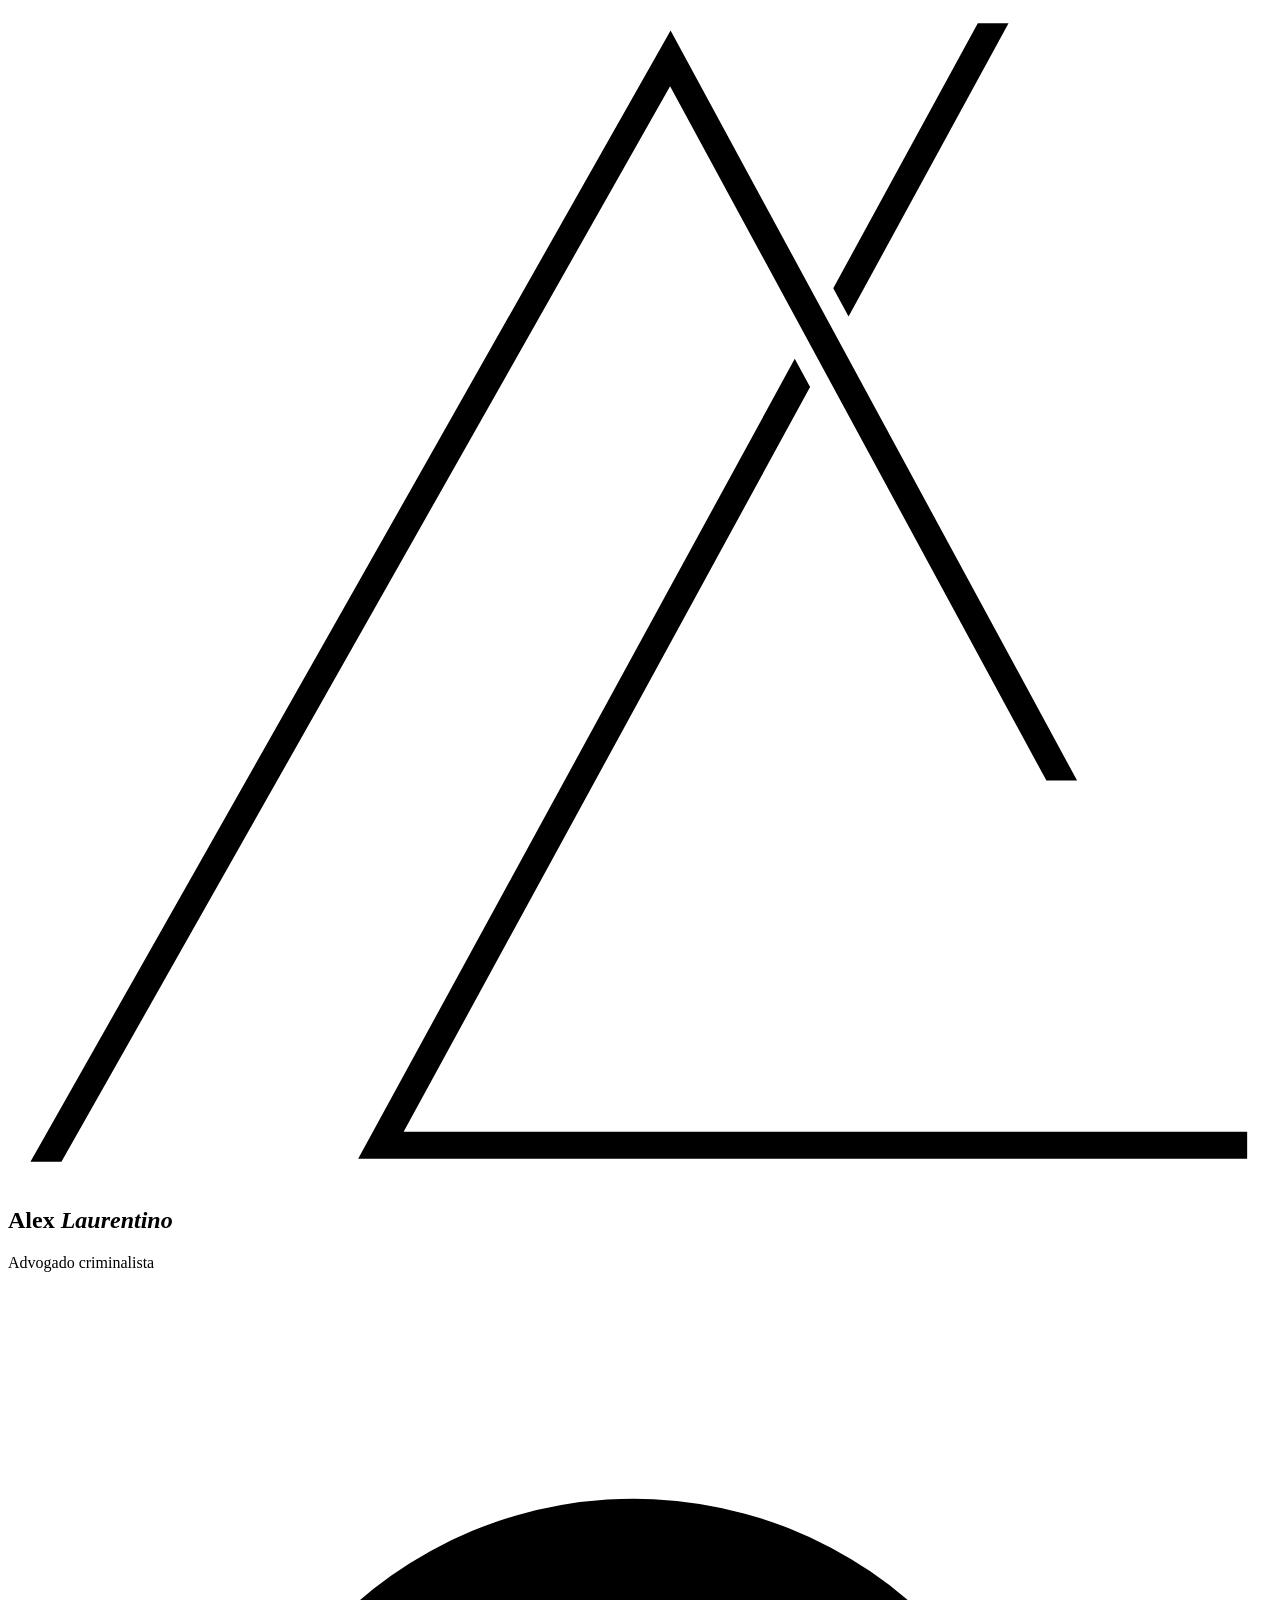
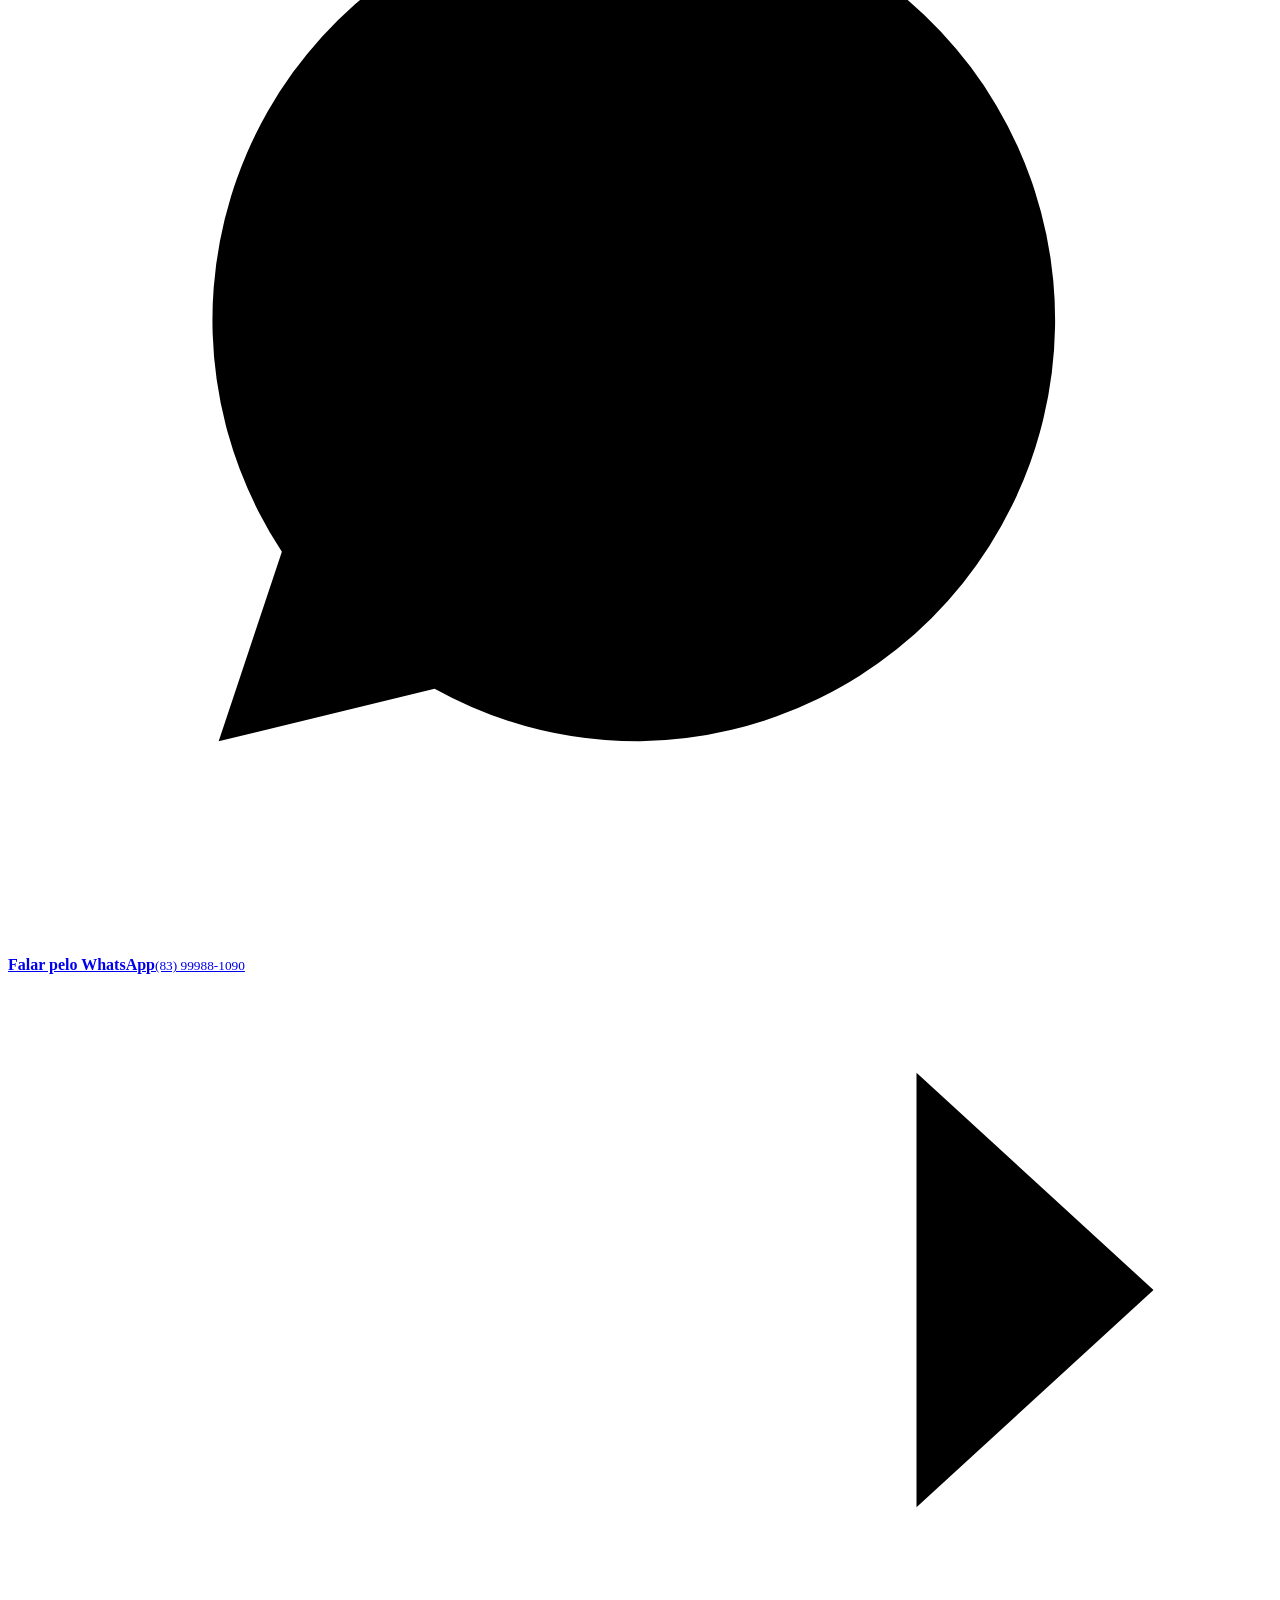
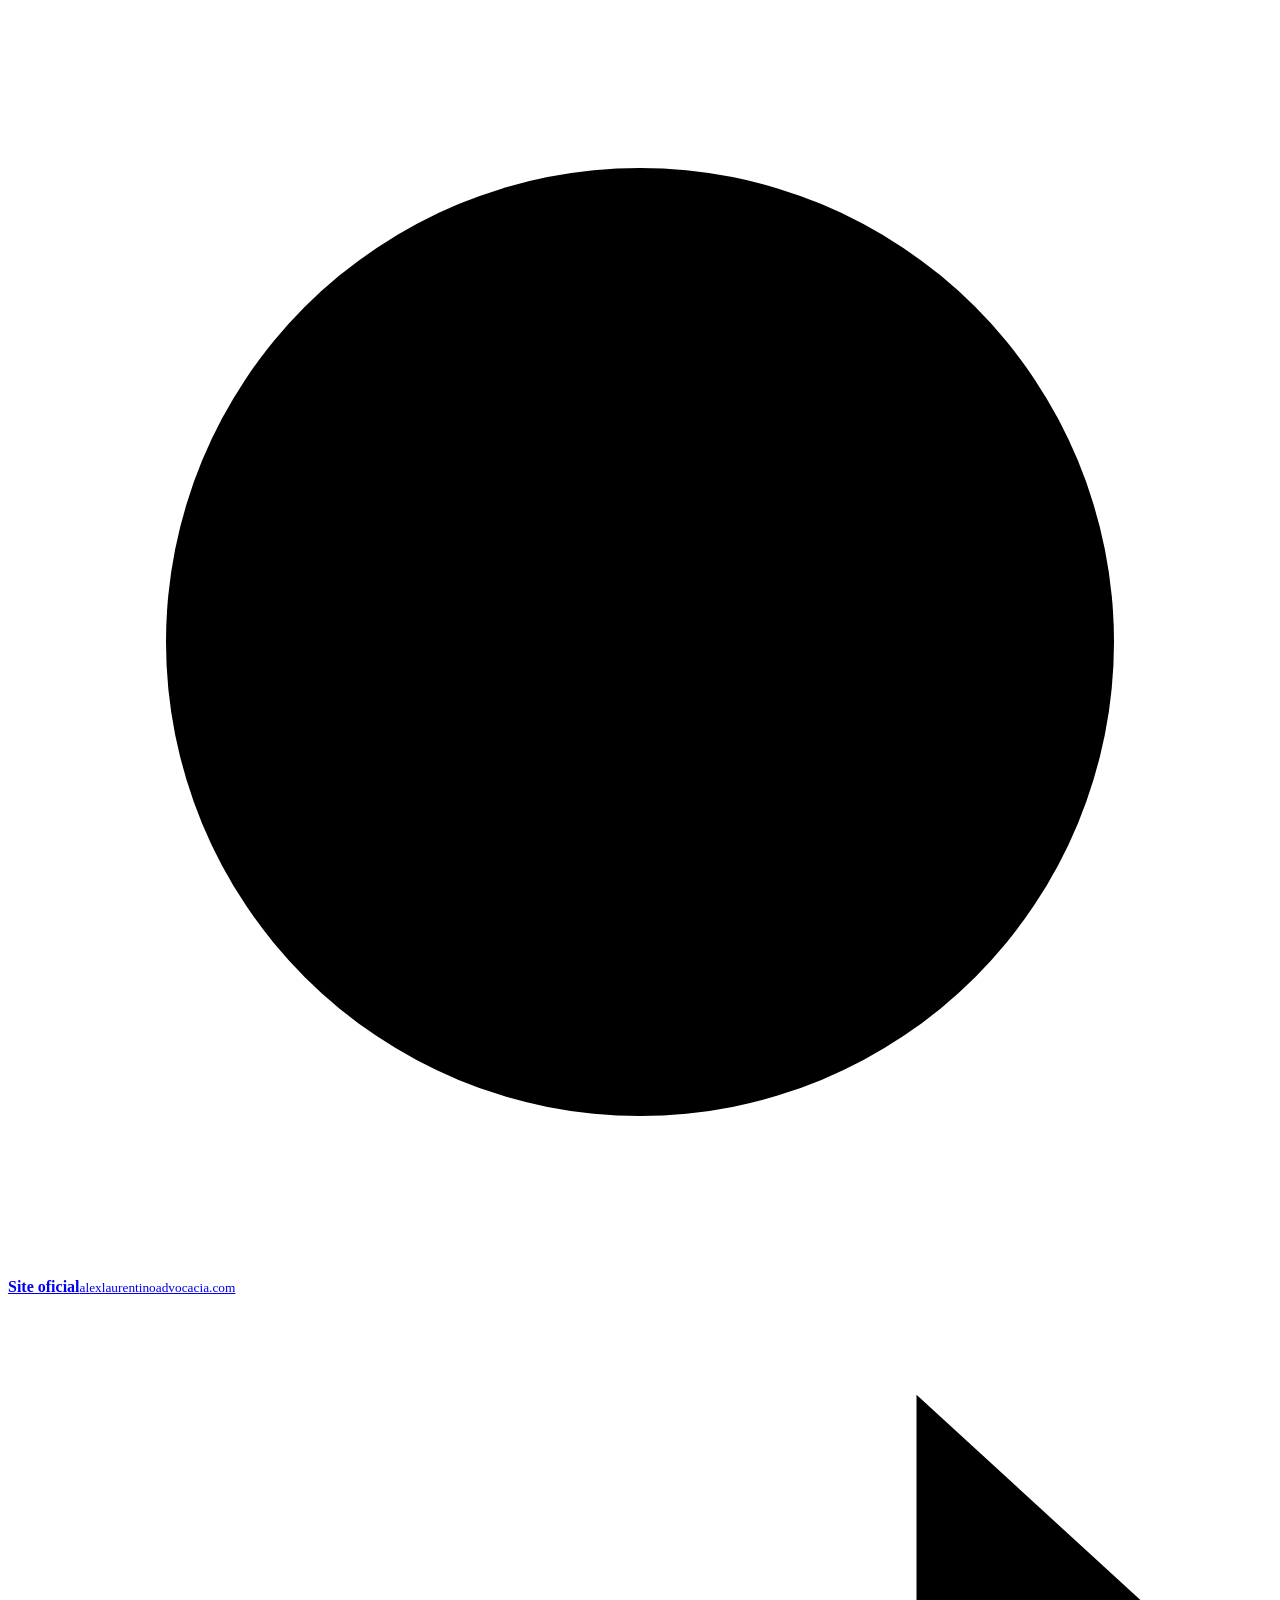
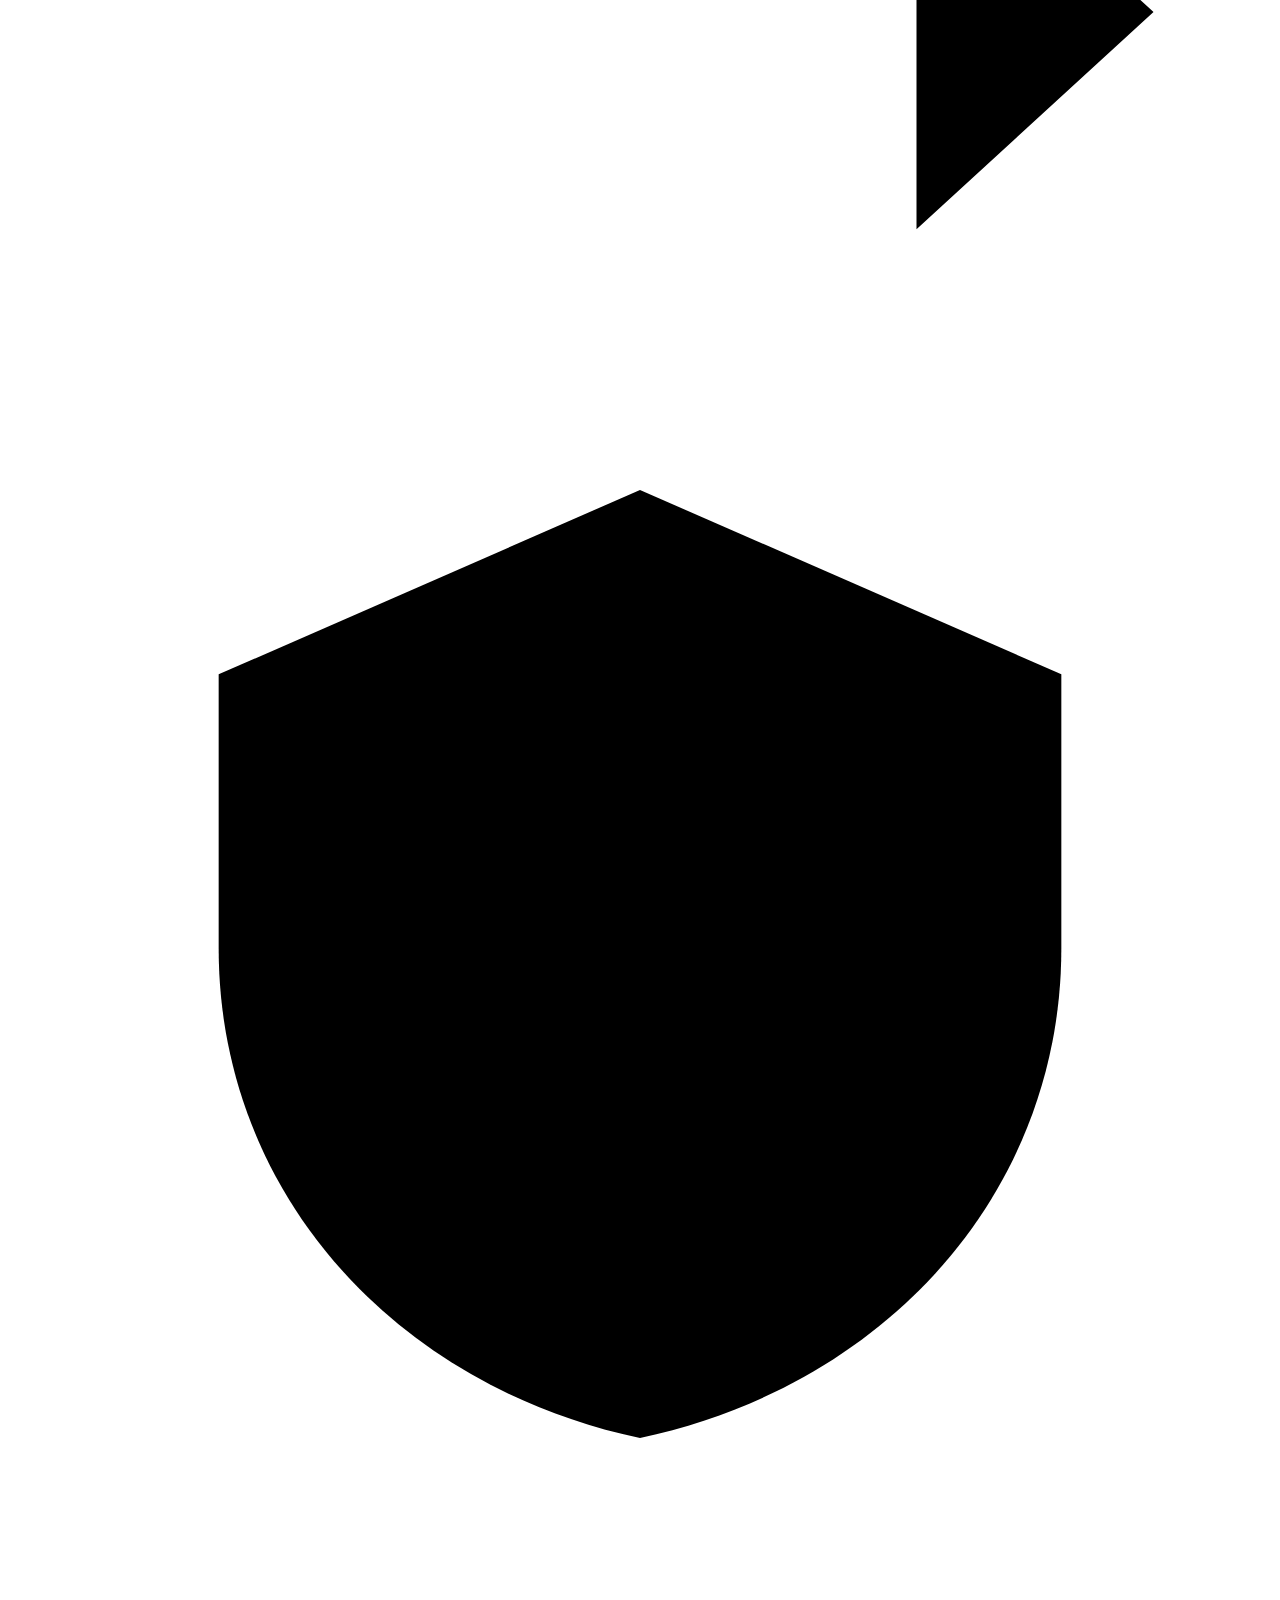
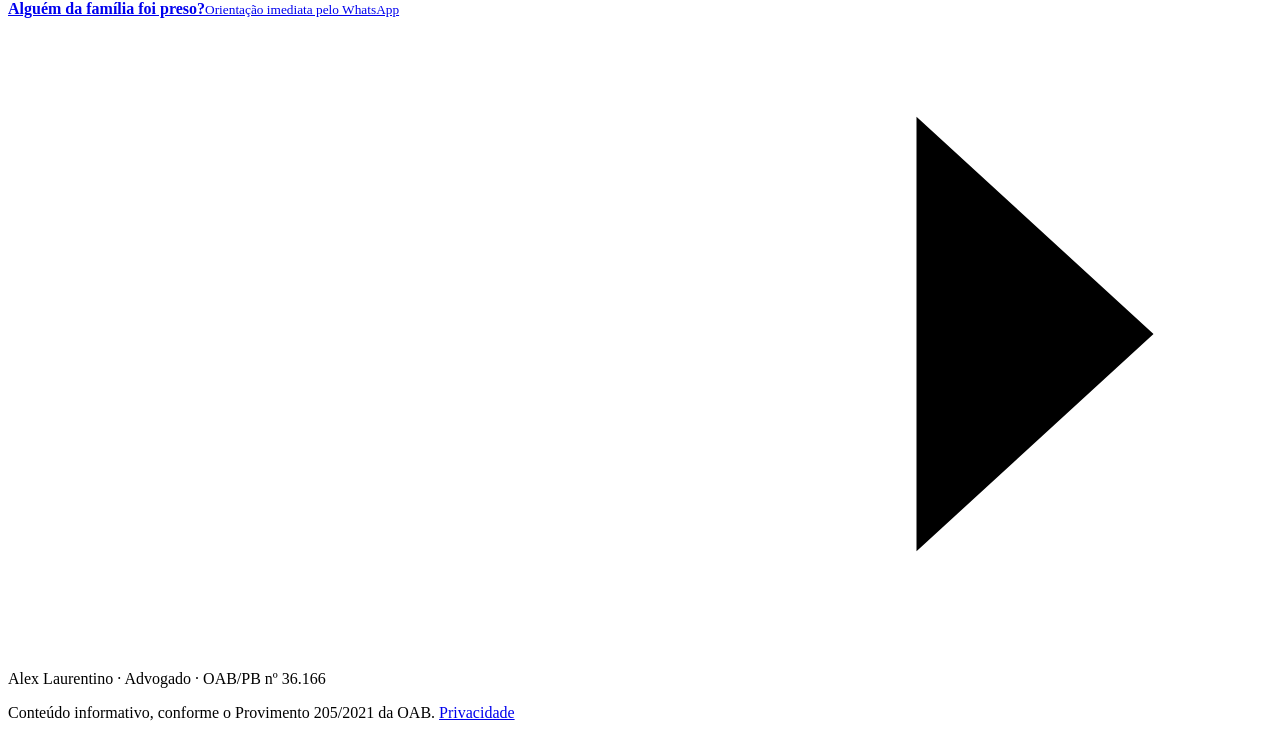
==== commit 4e1d60a0: "Links e bio: tira OAB da linha de cargo e a frase de apresentação; botão vira Localização do escritó" ====
--- a/site/bio/index.html
+++ b/site/bio/index.html
@@ -32,8 +32,7 @@
   <div class="conteudo">
   <section class="perfil">
     <h1>Alex <em class="ouro">Laurentino</em></h1>
-    <p class="cargo">Advogado criminalista · OAB/PB nº 36.166</p>
-    <p class="bio">Direito Penal, Processo Penal e Tribunal do Júri. Atendimento com sigilo.</p>
+    <p class="cargo">Advogado criminalista</p>
   </section>
 
   <nav class="links" aria-label="Links">
